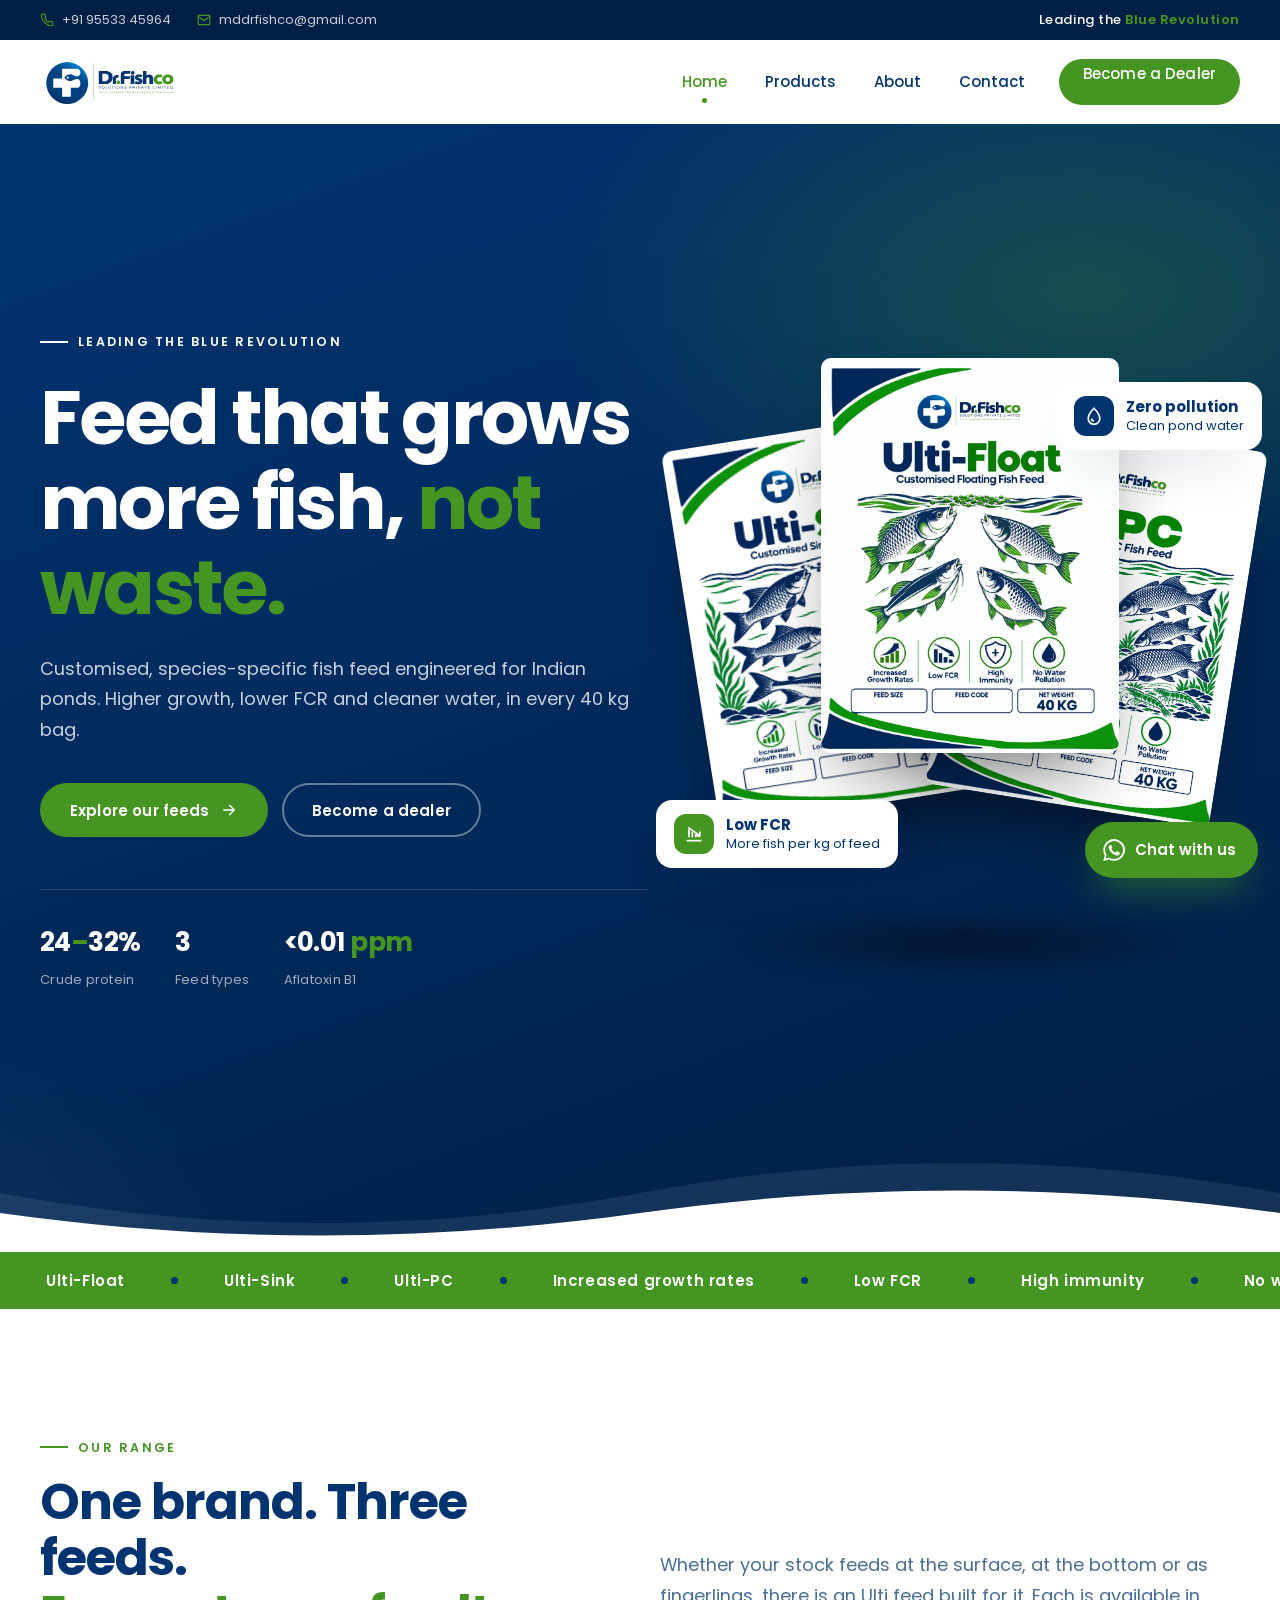
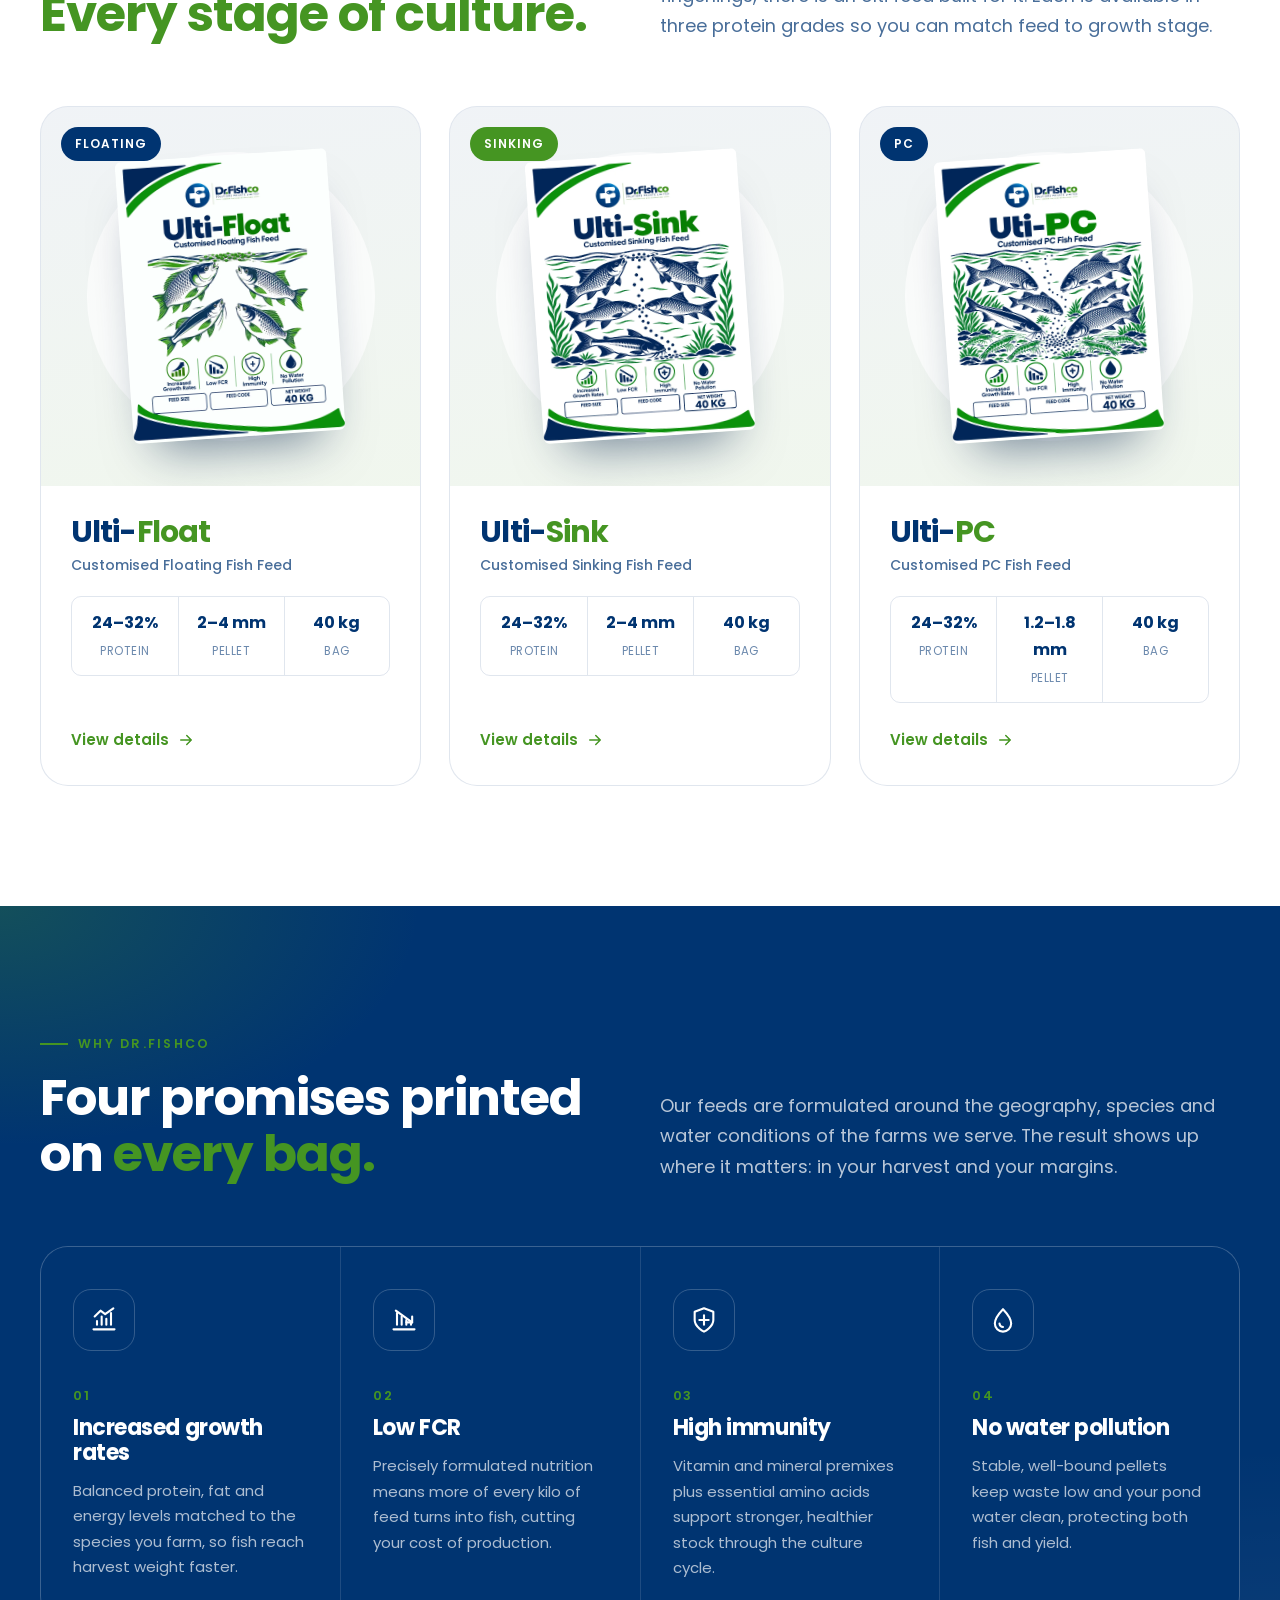
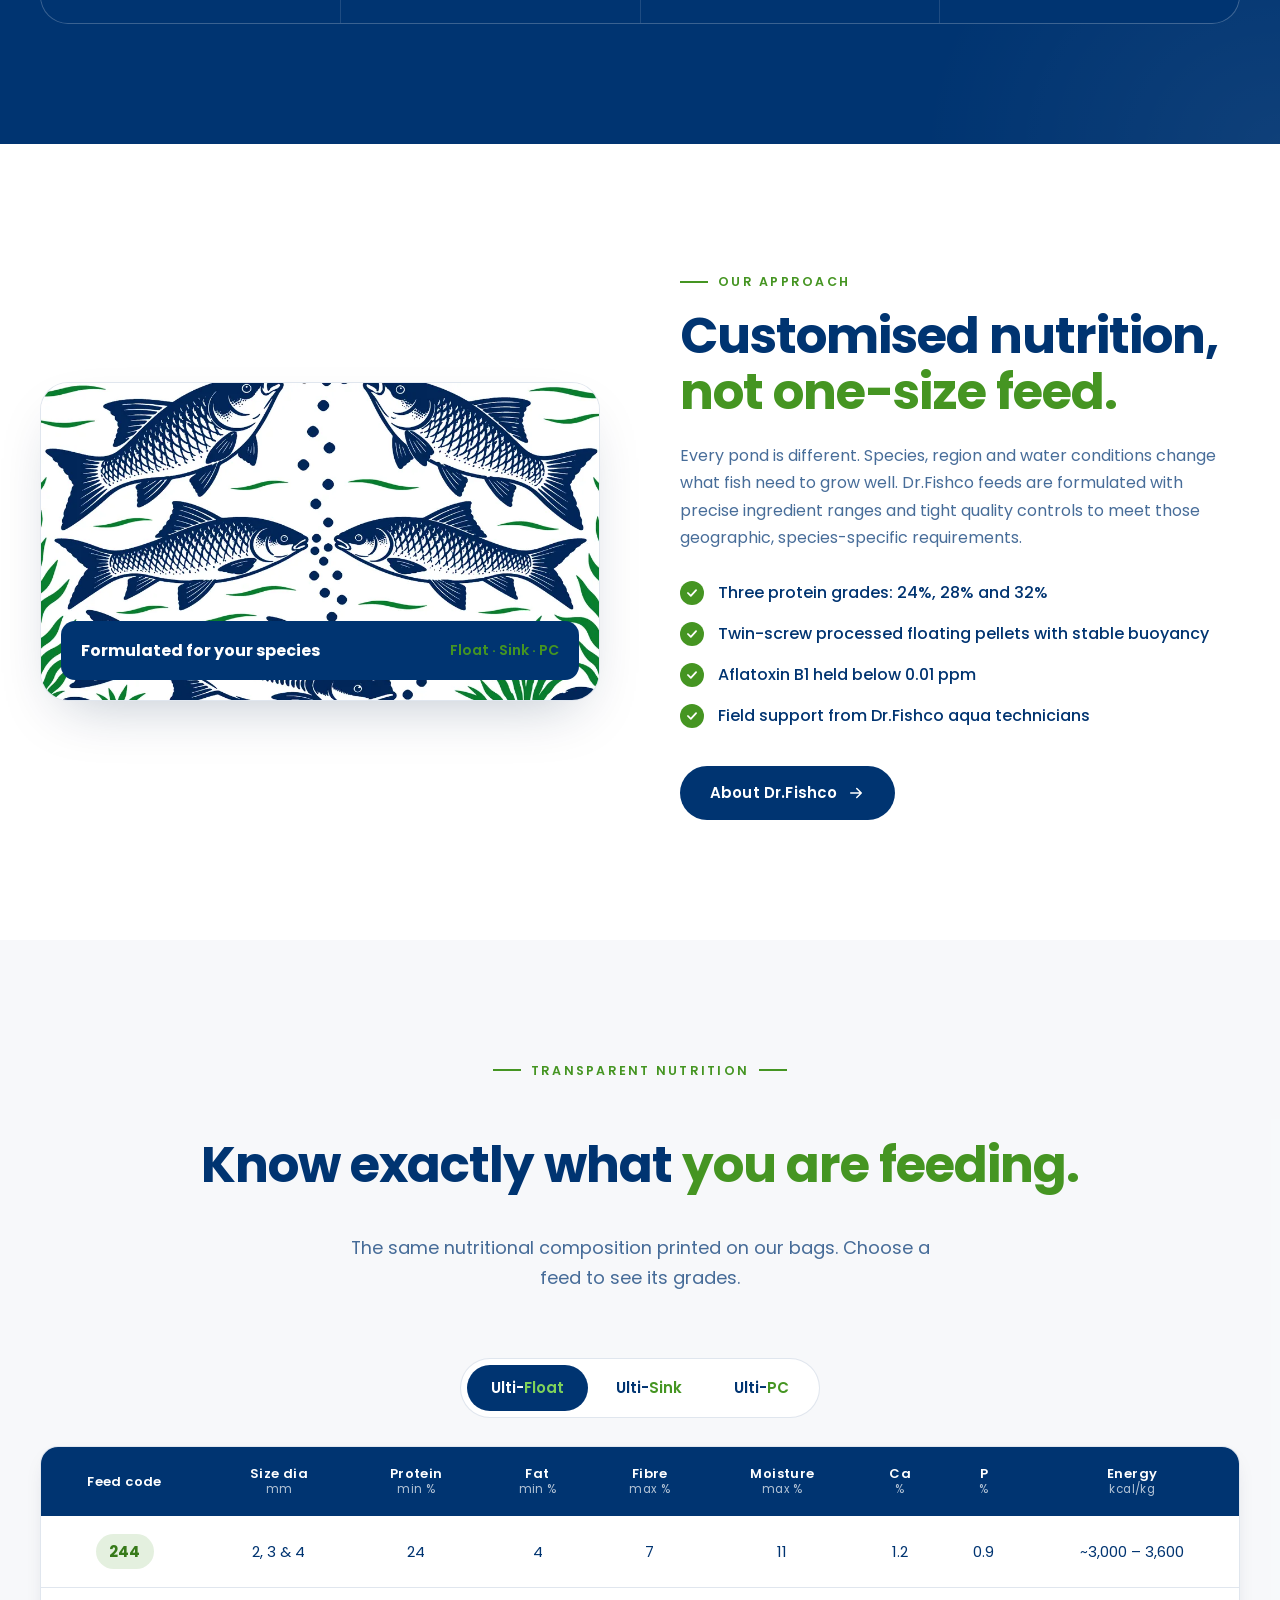
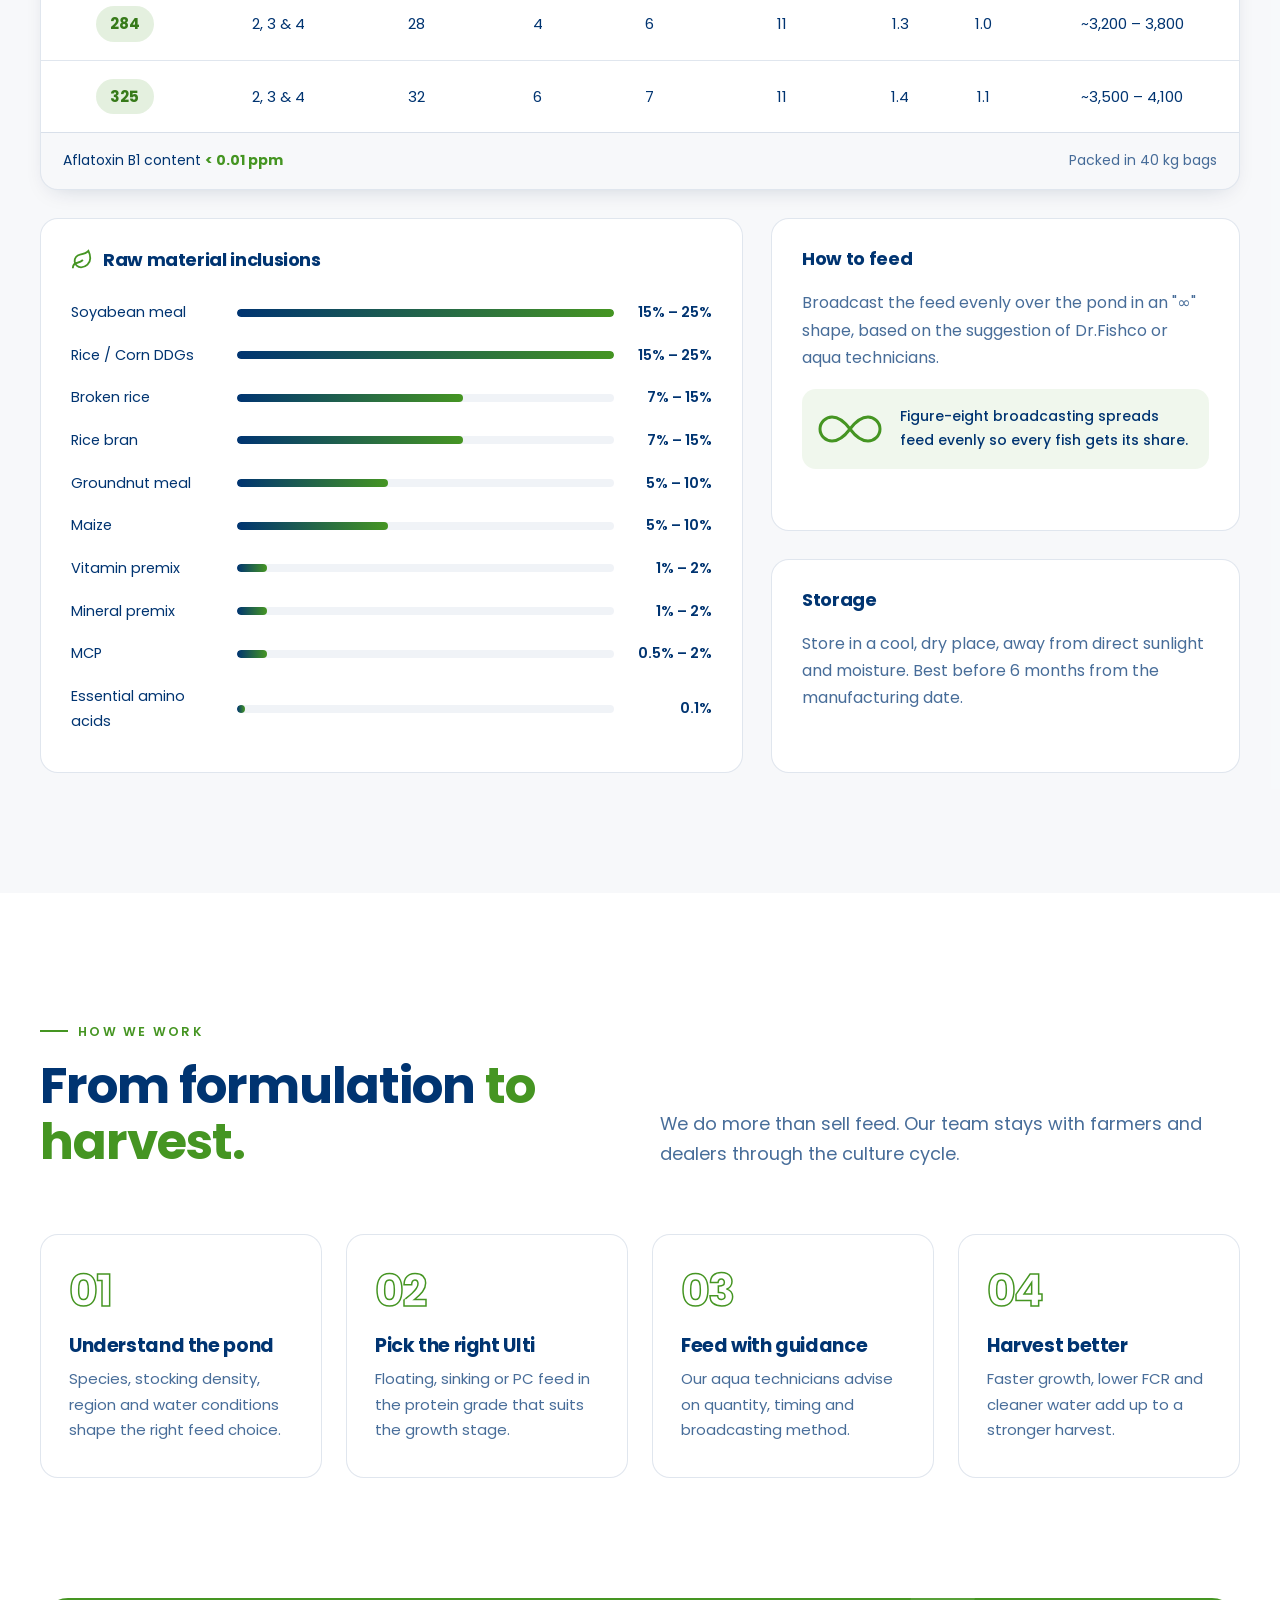
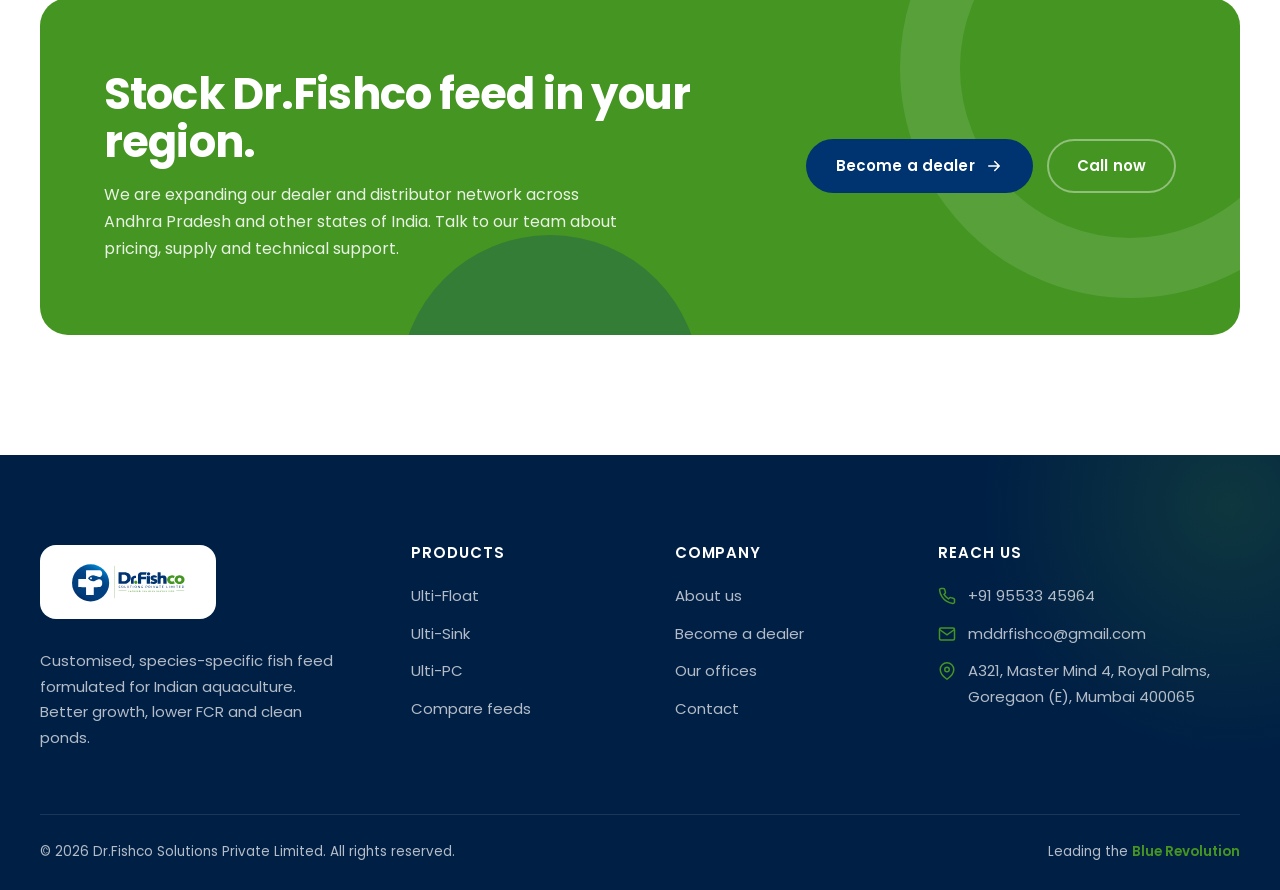
==== index.html @ 8441bc5a "Launch Dr.Fishco Solutions website Co-Authored-By: Claude Opus 5.5 <noreply@anthropic.com> Claude-Se" ====
<!DOCTYPE html>
<html lang="en">
<head>
<meta charset="utf-8">
<meta name="viewport" content="width=device-width, initial-scale=1">
<title>Dr.Fishco Solutions | Customised Fish Feed for Indian Aquaculture</title>
<meta name="description" content="Dr.Fishco Ulti-Float, Ulti-Sink and Ulti-PC customised fish feeds. 24–32% protein, low FCR, zero water pollution. Leading the Blue Revolution.">
<meta name="theme-color" content="#003471">
<link rel="canonical" href="https://drfishcosolutions.com/">
<meta property="og:type" content="website">
<meta property="og:title" content="Dr.Fishco Solutions | Customised Fish Feed for Indian Aquaculture">
<meta property="og:description" content="Dr.Fishco Ulti-Float, Ulti-Sink and Ulti-PC customised fish feeds. 24–32% protein, low FCR, zero water pollution. Leading the Blue Revolution.">
<meta property="og:url" content="https://drfishcosolutions.com/">
<meta property="og:image" content="https://drfishcosolutions.com/assets/img/og-image.jpg">
<link rel="icon" type="image/svg+xml" href="assets/logo/logo-icon.svg">
<link rel="apple-touch-icon" href="assets/img/apple-touch-icon.png">
<link rel="preload" href="assets/fonts/poppins-700.woff2" as="font" type="font/woff2" crossorigin>
<link rel="preload" href="assets/fonts/poppins-400.woff2" as="font" type="font/woff2" crossorigin>
<link rel="stylesheet" href="assets/css/style.css">
</head>
<body>
<a class="sr-only" href="#main">Skip to content</a>
<div class="topbar">
  <div class="container">
    <div class="tb-left">
      <span><svg viewBox="0 0 24 24"><path d="M22 16.9v3a2 2 0 0 1-2.2 2 19.8 19.8 0 0 1-8.6-3.1 19.5 19.5 0 0 1-6-6A19.8 19.8 0 0 1 2.1 4.2 2 2 0 0 1 4.1 2h3a2 2 0 0 1 2 1.7c.1 1 .4 1.9.7 2.8a2 2 0 0 1-.5 2.1L8 9.9a16 16 0 0 0 6 6l1.3-1.3a2 2 0 0 1 2.1-.4c.9.3 1.8.6 2.8.7a2 2 0 0 1 1.7 2z"/></svg><a href="tel:+919553345964">+91 95533 45964</a></span>
      <span><svg viewBox="0 0 24 24"><rect x="2" y="4" width="20" height="16" rx="2"/><path d="m22 6-10 7L2 6"/></svg><a href="mailto:mddrfishco@gmail.com">mddrfishco@gmail.com</a></span>
    </div>
    <div class="tb-right">Leading the <b>Blue Revolution</b></div>
  </div>
</div>
<header class="site-header" id="top">
  <div class="container nav">
    <a class="brand" href="index.html" aria-label="Dr.Fishco Solutions home"><img src="assets/logo/logo-horizontal-line.svg" alt="Dr.Fishco Solutions Private Limited" width="160" height="60"></a>
    <ul class="nav-links" id="menu">
      <li><a href="index.html" class="active" aria-current="page">Home</a></li>
      <li><a href="products.html">Products</a></li>
      <li><a href="about.html">About</a></li>
      <li><a href="contact.html">Contact</a></li>
      <li><a class="btn btn-green" href="contact.html#enquiry">Become a Dealer</a></li>
    </ul>
    <button class="menu-toggle" aria-label="Open menu" aria-expanded="false" aria-controls="menu"><span class="bars"><span></span><span></span><span></span></span></button>
  </div>
</header>
<main id="main">

<section class="hero">
  <div class="container hero-grid">
    <div>
      <span class="kicker light reveal">Leading the Blue Revolution</span>
      <h1 class="h-xl reveal d1"><span class="line">Feed that grows</span><span class="line">more fish, <span class="g">not waste.</span></span></h1>
      <p class="lead reveal d2">Customised, species-specific fish feed engineered for Indian ponds. Higher growth, lower FCR and cleaner water, in every 40 kg bag.</p>
      <div class="hero-actions reveal d3">
        <a class="btn btn-green" href="products.html">Explore our feeds <svg viewBox="0 0 24 24" fill="none" stroke="currentColor" stroke-width="2" stroke-linecap="round" stroke-linejoin="round"><path d="M5 12h14M13 6l6 6-6 6"/></svg></a>
        <a class="btn btn-ghost" href="contact.html#enquiry">Become a dealer</a>
      </div>
      <div class="hero-meta reveal d4">
        <div><b>24<em>–</em>32%</b><span>Crude protein</span></div>
        <div><b>3</b><span>Feed types</span></div>
        <div><b>&lt;0.01<em> ppm</em></b><span>Aflatoxin B1</span></div>
      </div>
    </div>
    <div class="bag-stage reveal d2" aria-hidden="true">
      <div class="bag b1"><img src="assets/img/bag-sink-front.webp" alt="" width="900" height="1200"></div>
      <div class="bag b3"><img src="assets/img/bag-pc-front.webp" alt="" width="900" height="1200"></div>
      <div class="bag b2"><img src="assets/img/bag-float-front.webp" alt="" width="900" height="1200" fetchpriority="high"></div>
      <div class="halo"></div>
      <div class="float-badge fb1"><span class="ic"><svg viewBox="0 0 24 24"><path d="M3 20h18"/><path d="M6 16V6M10 16V9M14 16v-4M18 16v-2"/><path d="M5 4l14 10"/><path d="M19 9v5h-5"/></svg></span><span><b>Low FCR</b>More fish per kg of feed</span></div>
      <div class="float-badge fb2"><span class="ic"><svg viewBox="0 0 24 24"><path d="M12 2.7s7 7.3 7 12.3a7 7 0 0 1-14 0c0-5 7-12.3 7-12.3z"/><path d="M9 15a3 3 0 0 0 3 3"/></svg></span><span><b>Zero pollution</b>Clean pond water</span></div>
    </div>
  </div>
  <div class="hero-wave" aria-hidden="true"><svg viewBox="0 0 2880 110" preserveAspectRatio="none"><path fill="rgba(255,255,255,.08)" d="M0 50c240 40 480 40 720 0s480-40 720 0 480 40 720 0 480-40 720 0v60H0z"/><path fill="#fff" d="M0 70c240 30 480 30 720 0s480-30 720 0 480 30 720 0 480-30 720 0v40H0z"/></svg></div>
</section>

<div class="ticker" aria-hidden="true"><div class="ticker-track">
  <span>Ulti-Float</span><span>Ulti-Sink</span><span>Ulti-PC</span><span>Increased growth rates</span><span>Low FCR</span><span>High immunity</span><span>No water pollution</span><span>Species-specific nutrition</span><span>Ulti-Float</span><span>Ulti-Sink</span><span>Ulti-PC</span><span>Increased growth rates</span><span>Low FCR</span><span>High immunity</span><span>No water pollution</span><span>Species-specific nutrition</span>
</div></div>

<section id="products">
  <div class="container">
    <div class="sec-head">
      <div><span class="kicker reveal">Our range</span><h2 class="h-lg reveal d1">One brand. Three feeds.<br><span class="g">Every stage of culture.</span></h2></div>
      <p class="lead reveal d2">Whether your stock feeds at the surface, at the bottom or as fingerlings, there is an Ulti feed built for it. Each is available in three protein grades so you can match feed to growth stage.</p>
    </div>
    <div class="prod-grid"><article class="prod reveal ">
  <span class="prod-tag">Floating</span>
  <div class="prod-media"><img src="assets/img/bag-float-front.webp" alt="Ulti-Float 40 kg feed bag" width="900" height="1200" loading="lazy"></div>
  <div class="prod-body">
    <h3>Ulti-<span class="g">Float</span></h3>
    <p class="sub">Customised Floating Fish Feed</p>
    <div class="prod-specs"><div><b>24–32%</b><span>Protein</span></div><div><b>2–4 mm</b><span>Pellet</span></div><div><b>40 kg</b><span>Bag</span></div></div>
    <span class="more">View details <svg viewBox="0 0 24 24" fill="none" stroke="currentColor" stroke-width="2" stroke-linecap="round" stroke-linejoin="round"><path d="M5 12h14M13 6l6 6-6 6"/></svg></span>
  </div>
  <a class="cover" href="products.html#ulti-float" aria-label="View Ulti-Float details"></a>
</article><article class="prod reveal d1">
  <span class="prod-tag g">Sinking</span>
  <div class="prod-media"><img src="assets/img/bag-sink-front.webp" alt="Ulti-Sink 40 kg feed bag" width="900" height="1200" loading="lazy"></div>
  <div class="prod-body">
    <h3>Ulti-<span class="g">Sink</span></h3>
    <p class="sub">Customised Sinking Fish Feed</p>
    <div class="prod-specs"><div><b>24–32%</b><span>Protein</span></div><div><b>2–4 mm</b><span>Pellet</span></div><div><b>40 kg</b><span>Bag</span></div></div>
    <span class="more">View details <svg viewBox="0 0 24 24" fill="none" stroke="currentColor" stroke-width="2" stroke-linecap="round" stroke-linejoin="round"><path d="M5 12h14M13 6l6 6-6 6"/></svg></span>
  </div>
  <a class="cover" href="products.html#ulti-sink" aria-label="View Ulti-Sink details"></a>
</article><article class="prod reveal d2">
  <span class="prod-tag">PC</span>
  <div class="prod-media"><img src="assets/img/bag-pc-front.webp" alt="Ulti-PC 40 kg feed bag" width="900" height="1200" loading="lazy"></div>
  <div class="prod-body">
    <h3>Ulti-<span class="g">PC</span></h3>
    <p class="sub">Customised PC Fish Feed</p>
    <div class="prod-specs"><div><b>24–32%</b><span>Protein</span></div><div><b>1.2–1.8 mm</b><span>Pellet</span></div><div><b>40 kg</b><span>Bag</span></div></div>
    <span class="more">View details <svg viewBox="0 0 24 24" fill="none" stroke="currentColor" stroke-width="2" stroke-linecap="round" stroke-linejoin="round"><path d="M5 12h14M13 6l6 6-6 6"/></svg></span>
  </div>
  <a class="cover" href="products.html#ulti-pc" aria-label="View Ulti-PC details"></a>
</article></div>
  </div>
</section>

<section class="benefits">
  <div class="container">
    <div class="sec-head">
      <div><span class="kicker reveal">Why Dr.Fishco</span><h2 class="h-lg reveal d1">Four promises printed<br>on <span class="g">every bag.</span></h2></div>
      <p class="lead reveal d2">Our feeds are formulated around the geography, species and water conditions of the farms we serve. The result shows up where it matters: in your harvest and your margins.</p>
    </div>
    <div class="ben-grid reveal">
      <div class="ben"><div class="ic"><svg viewBox="0 0 24 24"><path d="M3 20h18"/><path d="M6 16v-3M10 16V9M14 16v-5M18 16V6"/><path d="M4 9l5-5 4 3 7-5"/></svg></div><span class="n">01</span><h3>Increased growth rates</h3><p>Balanced protein, fat and energy levels matched to the species you farm, so fish reach harvest weight faster.</p></div><div class="ben"><div class="ic"><svg viewBox="0 0 24 24"><path d="M3 20h18"/><path d="M6 16V6M10 16V9M14 16v-4M18 16v-2"/><path d="M5 4l14 10"/><path d="M19 9v5h-5"/></svg></div><span class="n">02</span><h3>Low FCR</h3><p>Precisely formulated nutrition means more of every kilo of feed turns into fish, cutting your cost of production.</p></div><div class="ben"><div class="ic"><svg viewBox="0 0 24 24"><path d="M12 22s8-4 8-10V5l-8-3-8 3v7c0 6 8 10 8 10z"/><path d="M12 8v8M8 12h8"/></svg></div><span class="n">03</span><h3>High immunity</h3><p>Vitamin and mineral premixes plus essential amino acids support stronger, healthier stock through the culture cycle.</p></div><div class="ben"><div class="ic"><svg viewBox="0 0 24 24"><path d="M12 2.7s7 7.3 7 12.3a7 7 0 0 1-14 0c0-5 7-12.3 7-12.3z"/><path d="M9 15a3 3 0 0 0 3 3"/></svg></div><span class="n">04</span><h3>No water pollution</h3><p>Stable, well-bound pellets keep waste low and your pond water clean, protecting both fish and yield.</p></div>
    </div>
  </div>
</section>

<section>
  <div class="container split">
    <div class="art-frame reveal"><img src="assets/img/art-sink.webp" alt="Illustration of fish feeding on sinking pellets" width="1000" height="568" loading="lazy">
      <div class="cap"><b>Formulated for your species</b><span>Float · Sink · PC</span></div></div>
    <div>
      <span class="kicker reveal">Our approach</span>
      <h2 class="h-lg reveal d1">Customised nutrition, <span class="g">not one-size feed.</span></h2>
      <p class="muted reveal d2">Every pond is different. Species, region and water conditions change what fish need to grow well. Dr.Fishco feeds are formulated with precise ingredient ranges and tight quality controls to meet those geographic, species-specific requirements.</p>
      <ul class="check-list reveal d3">
        <li>Three protein grades: 24%, 28% and 32%</li>
        <li>Twin-screw processed floating pellets with stable buoyancy</li>
        <li>Aflatoxin B1 held below 0.01 ppm</li>
        <li>Field support from Dr.Fishco aqua technicians</li>
      </ul>
      <div class="hero-actions reveal d4" style="margin-top:36px"><a class="btn btn-navy" href="about.html">About Dr.Fishco <svg viewBox="0 0 24 24" fill="none" stroke="currentColor" stroke-width="2" stroke-linecap="round" stroke-linejoin="round"><path d="M5 12h14M13 6l6 6-6 6"/></svg></a></div>
    </div>
  </div>
</section>

<section class="tint" id="nutrition">
  <div class="container">
    <div class="sec-head center">
      <span class="kicker center reveal">Transparent nutrition</span>
      <h2 class="h-lg reveal d1">Know exactly what <span class="g">you are feeding.</span></h2>
      <p class="lead reveal d2">The same nutritional composition printed on our bags. Choose a feed to see its grades.</p>
    </div>
    <div class="reveal" data-tabs>
      <div style="text-align:center"><div class="tabs" role="tablist">
        <button class="tab" role="tab" aria-selected="true" aria-controls="t-float" id="tb-float">Ulti-<span class="g">Float</span></button>
        <button class="tab" role="tab" aria-selected="false" aria-controls="t-sink" id="tb-sink" tabindex="-1">Ulti-<span class="g">Sink</span></button>
        <button class="tab" role="tab" aria-selected="false" aria-controls="t-pc" id="tb-pc" tabindex="-1">Ulti-<span class="g">PC</span></button>
      </div></div>
      <div class="panel" role="tabpanel" id="t-float" aria-labelledby="tb-float"><div class="table-card"><div class="table-scroll"><table class="nutri">
<thead><tr><th>Feed code</th><th>Size dia<small>mm</small></th><th>Protein<small>min %</small></th><th>Fat<small>min %</small></th><th>Fibre<small>max %</small></th><th>Moisture<small>max %</small></th><th>Ca<small>%</small></th><th>P<small>%</small></th><th>Energy<small>kcal/kg</small></th></tr></thead>
<tbody><tr><td><span class="code-pill">244</span></td><td>2, 3 &amp; 4</td><td>24</td><td>4</td><td>7</td><td>11</td><td>1.2</td><td>0.9</td><td>~3,000 – 3,600</td></tr><tr><td><span class="code-pill">284</span></td><td>2, 3 &amp; 4</td><td>28</td><td>4</td><td>6</td><td>11</td><td>1.3</td><td>1.0</td><td>~3,200 – 3,800</td></tr><tr><td><span class="code-pill">325</span></td><td>2, 3 &amp; 4</td><td>32</td><td>6</td><td>7</td><td>11</td><td>1.4</td><td>1.1</td><td>~3,500 – 4,100</td></tr></tbody></table></div>
<div class="table-foot"><span>Aflatoxin B1 content <b>&lt; 0.01 ppm</b></span><span class="muted">Packed in 40 kg bags</span></div></div></div>
      <div class="panel" role="tabpanel" id="t-sink" aria-labelledby="tb-sink" hidden><div class="table-card"><div class="table-scroll"><table class="nutri">
<thead><tr><th>Feed code</th><th>Size dia<small>mm</small></th><th>Protein<small>min %</small></th><th>Fat<small>min %</small></th><th>Fibre<small>max %</small></th><th>Moisture<small>max %</small></th><th>Ca<small>%</small></th><th>P<small>%</small></th><th>Energy<small>kcal/kg</small></th></tr></thead>
<tbody><tr><td><span class="code-pill">244</span></td><td>2, 3 &amp; 4</td><td>24</td><td>4</td><td>7</td><td>11</td><td>1.2</td><td>0.9</td><td>~3,000 – 3,600</td></tr><tr><td><span class="code-pill">284</span></td><td>2, 3 &amp; 4</td><td>28</td><td>4</td><td>6</td><td>11</td><td>1.3</td><td>1.0</td><td>~3,200 – 3,800</td></tr><tr><td><span class="code-pill">325</span></td><td>2, 3 &amp; 4</td><td>32</td><td>6</td><td>7</td><td>11</td><td>1.4</td><td>1.1</td><td>~3,500 – 4,100</td></tr></tbody></table></div>
<div class="table-foot"><span>Aflatoxin B1 content <b>&lt; 0.01 ppm</b></span><span class="muted">Packed in 40 kg bags</span></div></div></div>
      <div class="panel" role="tabpanel" id="t-pc" aria-labelledby="tb-pc" hidden><div class="table-card"><div class="table-scroll"><table class="nutri">
<thead><tr><th>Feed code</th><th>Size dia<small>mm</small></th><th>Protein<small>min %</small></th><th>Fat<small>min %</small></th><th>Fibre<small>max %</small></th><th>Moisture<small>max %</small></th><th>Ca<small>%</small></th><th>P<small>%</small></th><th>Energy<small>kcal/kg</small></th></tr></thead>
<tbody><tr><td><span class="code-pill">244</span></td><td>1.2, 1.6 &amp; 1.8</td><td>24</td><td>4</td><td>7</td><td>11</td><td>1.2</td><td>0.9</td><td>~3,000 – 3,600</td></tr><tr><td><span class="code-pill">284</span></td><td>1.2, 1.6 &amp; 1.8</td><td>28</td><td>4</td><td>6</td><td>11</td><td>1.3</td><td>1.0</td><td>~3,200 – 3,800</td></tr><tr><td><span class="code-pill">325</span></td><td>1.2, 1.6 &amp; 1.8</td><td>32</td><td>6</td><td>7</td><td>11</td><td>1.5</td><td>1.1</td><td>~3,500 – 4,100</td></tr></tbody></table></div>
<div class="table-foot"><span>Aflatoxin B1 content <b>&lt; 0.01 ppm</b></span><span class="muted">Packed in 40 kg bags</span></div></div></div>
    </div>
    <div class="ing-grid">
      <div class="ing-card reveal" data-bars><h3><svg width="22" height="22" stroke="#459522" fill="none" stroke-width="2" viewBox="0 0 24 24"><path d="M11 20A7 7 0 0 1 9.8 6.1C15.5 5 17 4.5 19 2c1 2 2 4.2 2 8 0 5.5-4.8 10-10 10z"/><path d="M2 21c0-3 1.9-5.4 5.1-6C9.5 14.5 12 13 13 12"/></svg> Raw material inclusions</h3><div class="ing-row"><span>Soyabean meal</span><span class="bar"><i style="--w:100%"></i></span><em>15% – 25%</em></div><div class="ing-row"><span>Rice / Corn DDGs</span><span class="bar"><i style="--w:100%"></i></span><em>15% – 25%</em></div><div class="ing-row"><span>Broken rice</span><span class="bar"><i style="--w:60%"></i></span><em>7% – 15%</em></div><div class="ing-row"><span>Rice bran</span><span class="bar"><i style="--w:60%"></i></span><em>7% – 15%</em></div><div class="ing-row"><span>Groundnut meal</span><span class="bar"><i style="--w:40%"></i></span><em>5% – 10%</em></div><div class="ing-row"><span>Maize</span><span class="bar"><i style="--w:40%"></i></span><em>5% – 10%</em></div><div class="ing-row"><span>Vitamin premix</span><span class="bar"><i style="--w:8%"></i></span><em>1% – 2%</em></div><div class="ing-row"><span>Mineral premix</span><span class="bar"><i style="--w:8%"></i></span><em>1% – 2%</em></div><div class="ing-row"><span>MCP</span><span class="bar"><i style="--w:8%"></i></span><em>0.5% – 2%</em></div><div class="ing-row"><span>Essential amino acids</span><span class="bar"><i style="--w:2%"></i></span><em>0.1%</em></div></div>
      <div class="info-stack">
        <div class="info-tile reveal d1"><h3>How to feed</h3><p>Broadcast the feed evenly over the pond in an "&infin;" shape, based on the suggestion of Dr.Fishco or aqua technicians.</p><div class="inf"><svg viewBox="0 0 64 32" fill="none" stroke="#459522" stroke-width="3" stroke-linecap="round"><path d="M32 16c-6-8-12-12-18-12S2 9 2 16s6 12 12 12 12-4 18-12 12-12 18-12 12 5 12 12-6 12-12 12-12-4-18-12z"/></svg><span>Figure-eight broadcasting spreads feed evenly so every fish gets its share.</span></div></div>
        <div class="info-tile reveal d2"><h3>Storage</h3><p>Store in a cool, dry place, away from direct sunlight and moisture. Best before 6 months from the manufacturing date.</p></div>
      </div>
    </div>
  </div>
</section>

<section>
  <div class="container">
    <div class="sec-head">
      <div><span class="kicker reveal">How we work</span><h2 class="h-lg reveal d1">From formulation <span class="g">to harvest.</span></h2></div>
      <p class="lead reveal d2">We do more than sell feed. Our team stays with farmers and dealers through the culture cycle.</p>
    </div>
    <div class="steps">
      <div class="step reveal"><h3>Understand the pond</h3><p>Species, stocking density, region and water conditions shape the right feed choice.</p></div>
      <div class="step reveal d1"><h3>Pick the right Ulti</h3><p>Floating, sinking or PC feed in the protein grade that suits the growth stage.</p></div>
      <div class="step reveal d2"><h3>Feed with guidance</h3><p>Our aqua technicians advise on quantity, timing and broadcasting method.</p></div>
      <div class="step reveal d3"><h3>Harvest better</h3><p>Faster growth, lower FCR and cleaner water add up to a stronger harvest.</p></div>
    </div>
  </div>
</section>
<section class="cta"><div class="container"><div class="cta-box reveal">
  <div><h2>Stock Dr.Fishco feed in your region.</h2><p>We are expanding our dealer and distributor network across Andhra Pradesh and other states of India. Talk to our team about pricing, supply and technical support.</p></div>
  <div class="cta-actions"><a class="btn btn-navy" href="contact.html#enquiry">Become a dealer <svg viewBox="0 0 24 24" fill="none" stroke="currentColor" stroke-width="2" stroke-linecap="round" stroke-linejoin="round"><path d="M5 12h14M13 6l6 6-6 6"/></svg></a><a class="btn btn-ghost" href="tel:+919553345964">Call now</a></div>
</div></div></section>
</main>
<footer class="site-footer">
  <div class="container">
    <div class="foot-grid">
      <div class="foot-brand">
        <a class="logo-chip" href="index.html"><img src="assets/logo/logo-horizontal-line.svg" alt="Dr.Fishco Solutions" width="140" height="52" loading="lazy"></a>
        <p>Customised, species-specific fish feed formulated for Indian aquaculture. Better growth, lower FCR and clean ponds.</p>
      </div>
      <div>
        <h4>Products</h4>
        <ul>
          <li><a href="products.html#ulti-float">Ulti-Float</a></li>
          <li><a href="products.html#ulti-sink">Ulti-Sink</a></li>
          <li><a href="products.html#ulti-pc">Ulti-PC</a></li>
          <li><a href="products.html#compare">Compare feeds</a></li>
        </ul>
      </div>
      <div>
        <h4>Company</h4>
        <ul>
          <li><a href="about.html">About us</a></li>
          <li><a href="contact.html#enquiry">Become a dealer</a></li>
          <li><a href="contact.html#offices">Our offices</a></li>
          <li><a href="contact.html">Contact</a></li>
        </ul>
      </div>
      <div>
        <h4>Reach us</h4>
        <ul class="foot-contact">
          <li><svg viewBox="0 0 24 24"><path d="M22 16.9v3a2 2 0 0 1-2.2 2 19.8 19.8 0 0 1-8.6-3.1 19.5 19.5 0 0 1-6-6A19.8 19.8 0 0 1 2.1 4.2 2 2 0 0 1 4.1 2h3a2 2 0 0 1 2 1.7c.1 1 .4 1.9.7 2.8a2 2 0 0 1-.5 2.1L8 9.9a16 16 0 0 0 6 6l1.3-1.3a2 2 0 0 1 2.1-.4c.9.3 1.8.6 2.8.7a2 2 0 0 1 1.7 2z"/></svg><a href="tel:+919553345964">+91 95533 45964</a></li>
          <li><svg viewBox="0 0 24 24"><rect x="2" y="4" width="20" height="16" rx="2"/><path d="m22 6-10 7L2 6"/></svg><a href="mailto:mddrfishco@gmail.com">mddrfishco@gmail.com</a></li>
          <li><svg viewBox="0 0 24 24"><path d="M21 10c0 7-9 13-9 13S3 17 3 10a9 9 0 0 1 18 0z"/><circle cx="12" cy="10" r="3"/></svg><span>A321, Master Mind 4, Royal Palms, Goregaon (E), Mumbai 400065</span></li>
        </ul>
      </div>
    </div>
    <div class="foot-bottom">
      <span>&copy; <span id="yr">2026</span> Dr.Fishco Solutions Private Limited. All rights reserved.</span>
      <span>Leading the <b>Blue Revolution</b></span>
    </div>
  </div>
</footer>
<a class="fab" href="https://wa.me/919553345964?text=Hello%20Dr.Fishco%2C%20I%20would%20like%20to%20know%20more%20about%20your%20fish%20feed." target="_blank" rel="noopener" aria-label="Chat on WhatsApp"><svg viewBox="0 0 24 24"><path d="M17.5 14.4c-.3-.1-1.8-.9-2-1s-.5-.1-.7.1-.8 1-1 1.2-.4.2-.6.1a8 8 0 0 1-4-3.5c-.3-.5.3-.5.9-1.6.1-.2 0-.4 0-.5l-.9-2.2c-.2-.6-.5-.5-.7-.5h-.6a1.1 1.1 0 0 0-.8.4 3.4 3.4 0 0 0-1 2.5 5.9 5.9 0 0 0 1.2 3.1 13.4 13.4 0 0 0 5.2 4.6c1.9.8 2.7.9 3.6.8a3.1 3.1 0 0 0 2-1.4 2.5 2.5 0 0 0 .2-1.4c-.1-.1-.3-.2-.6-.3zM12 21.8a9.8 9.8 0 0 1-5-1.4l-.4-.2-3.7 1 1-3.6-.2-.4A9.8 9.8 0 1 1 12 21.8zM20.5 3.5A11.8 11.8 0 0 0 1.9 17.7L.2 24l6.4-1.7A11.8 11.8 0 0 0 12 23.7 11.8 11.8 0 0 0 20.5 3.5z"/></svg><span>Chat with us</span></a>
<script src="assets/js/main.js" defer></script>
</body>
</html>
---- assets/css/style.css ----
/* Dr.Fishco Solutions — two-colour system: Navy #003471 + Green #459522 */
@font-face{font-family:'Poppins';font-style:normal;font-weight:400;font-display:swap;src:url(../fonts/poppins-400.woff2) format('woff2')}
@font-face{font-family:'Poppins';font-style:normal;font-weight:500;font-display:swap;src:url(../fonts/poppins-500.woff2) format('woff2')}
@font-face{font-family:'Poppins';font-style:normal;font-weight:600;font-display:swap;src:url(../fonts/poppins-600.woff2) format('woff2')}
@font-face{font-family:'Poppins';font-style:normal;font-weight:700;font-display:swap;src:url(../fonts/poppins-700.woff2) format('woff2')}
:root{
  --navy:#003471;
  --navy-900:#001f45;
  --navy-800:#00285a;
  --navy-70:rgba(0,52,113,.72);
  --navy-55:rgba(0,52,113,.58);
  --navy-12:rgba(0,52,113,.12);
  --navy-06:rgba(0,52,113,.06);
  --navy-03:rgba(0,52,113,.03);
  --green:#459522;
  --green-700:#377a1a;
  --green-14:rgba(69,149,34,.14);
  --green-08:rgba(69,149,34,.08);
  --white:#ffffff;
  --r-sm:10px;
  --r:18px;
  --r-lg:28px;
  --ease:cubic-bezier(.2,.7,.2,1);
  --shadow:0 24px 60px -24px rgba(0,31,69,.28);
  --shadow-sm:0 8px 24px -12px rgba(0,31,69,.22);
}
*,*::before,*::after{box-sizing:border-box;margin:0;padding:0}
html{scroll-behavior:smooth;-webkit-text-size-adjust:100%}
body{font-family:'Poppins',system-ui,-apple-system,'Segoe UI',sans-serif;color:var(--navy);background:var(--white);line-height:1.7;font-size:16px;overflow-x:hidden;-webkit-font-smoothing:antialiased}
img{max-width:100%;display:block;height:auto}
a{color:inherit;text-decoration:none}
button{font-family:inherit}
.container{width:min(1200px,100% - 40px);margin-inline:auto}
.sr-only{position:absolute;width:1px;height:1px;overflow:hidden;clip:rect(0 0 0 0)}
:focus-visible{outline:3px solid var(--green);outline-offset:3px;border-radius:4px}

/* ---------- Type ---------- */
.kicker{display:inline-flex;align-items:center;gap:10px;font-size:12.5px;font-weight:600;letter-spacing:.18em;text-transform:uppercase;color:var(--green)}
.kicker::before{content:"";width:28px;height:2px;background:currentColor}
.kicker.light{color:#fff}
.kicker.center::after{content:"";width:28px;height:2px;background:currentColor}
h1,h2,h3,h4{font-weight:700;line-height:1.12;letter-spacing:-.02em}
.h-xl{font-size:clamp(38px,6vw,76px);letter-spacing:-.035em}
.h-lg{font-size:clamp(30px,4vw,50px)}
.h-md{font-size:clamp(22px,2.4vw,30px)}
.g{color:var(--green)}
.lead{font-size:clamp(16px,1.4vw,18.5px);color:var(--navy-70);max-width:56ch}
.muted{color:var(--navy-70)}

/* ---------- Buttons ---------- */
.btn{display:inline-flex;align-items:center;justify-content:center;gap:10px;height:54px;padding:0 28px;border-radius:999px;font-weight:600;font-size:15px;letter-spacing:.01em;border:2px solid transparent;cursor:pointer;transition:background .25s,color .25s,border-color .25s,transform .25s var(--ease),box-shadow .25s}
.btn svg{width:18px;height:18px;transition:transform .25s var(--ease)}
.btn:hover svg{transform:translateX(4px)}
.btn-green{background:var(--green);color:#fff}
.btn-green:hover{background:var(--green-700);box-shadow:0 14px 30px -12px rgba(69,149,34,.7);transform:translateY(-2px)}
.btn-navy{background:var(--navy);color:#fff}
.btn-navy:hover{background:var(--navy-900);transform:translateY(-2px);box-shadow:var(--shadow-sm)}
.btn-ghost{border-color:rgba(255,255,255,.4);color:#fff}
.btn-ghost:hover{background:#fff;color:var(--navy);border-color:#fff}
.btn-line{border-color:var(--navy-12);color:var(--navy)}
.btn-line:hover{border-color:var(--navy);background:var(--navy);color:#fff}

/* ---------- Header ---------- */
.topbar{background:var(--navy-900);color:rgba(255,255,255,.78);font-size:13px}
.topbar .container{display:flex;justify-content:space-between;align-items:center;height:40px;gap:20px}
.topbar a:hover{color:#fff}
.topbar .tb-left{display:flex;gap:26px}
.topbar .tb-left span{display:inline-flex;align-items:center;gap:8px}
.topbar svg{width:14px;height:14px;stroke:var(--green);fill:none;stroke-width:2}
.topbar .tb-right{color:#fff;font-weight:500;letter-spacing:.04em}
.topbar .tb-right b{color:var(--green);font-weight:600}

.site-header{position:sticky;top:0;z-index:100;background:rgba(255,255,255,.92);backdrop-filter:saturate(1.4) blur(14px);-webkit-backdrop-filter:saturate(1.4) blur(14px);transition:box-shadow .3s,background .3s}
.site-header.scrolled{box-shadow:0 1px 0 var(--navy-12),0 10px 30px -18px rgba(0,31,69,.3)}
.nav{display:flex;align-items:center;justify-content:space-between;height:84px;gap:24px;transition:height .3s}
.scrolled .nav{height:70px}
.brand img{height:52px;width:auto;transition:height .3s}
.scrolled .brand img{height:44px}
.nav-links{display:flex;align-items:center;gap:6px;list-style:none}
.nav-links a{position:relative;display:block;padding:10px 16px;font-size:15px;font-weight:500;border-radius:999px;transition:color .2s,background .2s}
.nav-links a:not(.btn):hover{background:var(--navy-06)}
.nav-links a.active{color:var(--green)}
.nav-links a.active::after{content:"";position:absolute;left:50%;bottom:2px;width:5px;height:5px;margin-left:-2.5px;border-radius:50%;background:var(--green)}
.nav-links .btn{height:46px;padding:0 22px;margin-left:12px}
.menu-toggle{display:none;width:46px;height:46px;border-radius:50%;border:1px solid var(--navy-12);background:#fff;cursor:pointer;place-items:center}
.menu-toggle span{display:block;width:20px;height:2px;background:var(--navy);border-radius:2px;transition:transform .3s var(--ease),opacity .2s}
.menu-toggle span+span{margin-top:5px}
.menu-toggle .bars{display:block}

/* ---------- Hero ---------- */
.hero{position:relative;background:var(--navy);color:#fff;overflow:hidden;isolation:isolate}
.hero::before{content:"";position:absolute;inset:0;z-index:-1;background:
  radial-gradient(900px 500px at 85% 15%,rgba(69,149,34,.32),transparent 60%),
  radial-gradient(700px 600px at -10% 110%,rgba(255,255,255,.08),transparent 60%),
  linear-gradient(160deg,var(--navy) 0%,var(--navy-900) 100%)}
.hero-grid{display:grid;grid-template-columns:1.05fr .95fr;gap:40px;align-items:center;min-height:calc(100vh - 124px);max-height:900px;padding:80px 0 140px}
.hero h1{margin:22px 0 24px}
.hero h1 .line{display:block}
.hero .lead{color:rgba(255,255,255,.78);margin-bottom:38px}
.hero-actions{display:flex;gap:14px;flex-wrap:wrap}
.hero-meta{display:flex;gap:34px;margin-top:52px;padding-top:30px;border-top:1px solid rgba(255,255,255,.14);flex-wrap:wrap}
.hero-meta div b{display:block;font-size:26px;font-weight:700;letter-spacing:-.02em}
.hero-meta div b em{font-style:normal;color:var(--green)}
.hero-meta div span{font-size:13px;color:rgba(255,255,255,.62);letter-spacing:.02em}

.bag-stage{position:relative;height:600px;perspective:1400px}
.bag-stage .bag{position:absolute;width:52%;border-radius:10px;box-shadow:0 40px 80px -30px rgba(0,0,0,.6);transition:transform .8s var(--ease)}
.bag-stage .bag img{border-radius:10px}
.bag-stage .b1{left:0;top:70px;transform:rotate(-9deg) translateZ(0);z-index:1}
.bag-stage .b3{right:0;top:70px;transform:rotate(9deg);z-index:1}
.bag-stage .b2{left:24%;top:0;z-index:2;width:54%}
.bag-stage:hover .b1{transform:rotate(-13deg) translateX(-18px)}
.bag-stage:hover .b3{transform:rotate(13deg) translateX(18px)}
.bag-stage:hover .b2{transform:translateY(-10px)}
.bag-stage .halo{position:absolute;left:50%;bottom:-20px;width:90%;height:70px;transform:translateX(-50%);background:radial-gradient(closest-side,rgba(0,0,0,.45),transparent);filter:blur(8px)}
.float-badge{position:absolute;z-index:3;background:#fff;color:var(--navy);border-radius:16px;padding:14px 18px;box-shadow:var(--shadow);display:flex;align-items:center;gap:12px;font-size:13px;line-height:1.35;animation:bob 5s ease-in-out infinite}
.float-badge b{display:block;font-size:15px}
.float-badge .ic{width:40px;height:40px;border-radius:12px;background:var(--green);display:grid;place-items:center;flex:none}
.float-badge .ic svg{width:20px;height:20px;stroke:#fff;fill:none;stroke-width:2}
.fb1{left:-6%;bottom:90px}
.fb2{right:-4%;top:24px;animation-delay:-2.5s}
.fb2 .ic{background:var(--navy)}
@keyframes bob{0%,100%{transform:translateY(0)}50%{transform:translateY(-10px)}}

.hero-wave{position:absolute;left:0;right:0;bottom:-1px;height:110px;z-index:1;pointer-events:none}
.hero-wave svg{width:200%;height:100%;animation:wave 18s linear infinite}
@keyframes wave{to{transform:translateX(-50%)}}

/* ---------- Marquee ---------- */
.ticker{background:var(--green);color:#fff;overflow:hidden;white-space:nowrap;padding:16px 0;font-weight:600;font-size:15px;letter-spacing:.04em}
.ticker-track{display:inline-flex;gap:46px;animation:tick 40s linear infinite;padding-left:46px}
.ticker-track span{display:inline-flex;align-items:center;gap:46px}
.ticker-track span::after{content:"";width:7px;height:7px;border-radius:50%;background:var(--navy)}
@keyframes tick{to{transform:translateX(-50%)}}

/* ---------- Sections ---------- */
section{padding:120px 0;position:relative}
.tint{background:var(--navy-03)}
.sec-head{display:grid;grid-template-columns:1fr 1fr;gap:40px;align-items:end;margin-bottom:64px}
.sec-head h2{margin-top:16px}
.sec-head.center{grid-template-columns:1fr;text-align:center;justify-items:center}
.sec-head.center .lead{margin-inline:auto}

/* ---------- Product cards ---------- */
.prod-grid{display:grid;grid-template-columns:repeat(3,1fr);gap:28px}
.prod{position:relative;border-radius:var(--r-lg);background:#fff;border:1px solid var(--navy-12);overflow:hidden;display:flex;flex-direction:column;transition:transform .5s var(--ease),box-shadow .5s,border-color .3s}
.prod:hover{transform:translateY(-8px);box-shadow:var(--shadow);border-color:transparent}
.prod-media{position:relative;aspect-ratio:1/1;background:linear-gradient(170deg,var(--navy-06),var(--green-08));display:grid;place-items:center;overflow:hidden}
.prod-media::before{content:"";position:absolute;width:76%;aspect-ratio:1;border-radius:50%;background:#fff;opacity:.7}
.prod-media img{position:relative;width:56%;border-radius:6px;box-shadow:0 30px 50px -24px rgba(0,31,69,.55);transform:rotate(-4deg);transition:transform .7s var(--ease)}
.prod:hover .prod-media img{transform:rotate(0) scale(1.05)}
.prod-tag{position:absolute;top:20px;left:20px;z-index:2;font-size:12px;font-weight:600;letter-spacing:.08em;text-transform:uppercase;padding:7px 14px;border-radius:999px;background:var(--navy);color:#fff}
.prod-tag.g{background:var(--green);color:#fff}
.prod-body{padding:30px 30px 32px;display:flex;flex-direction:column;flex:1}
.prod-body h3{font-size:30px;letter-spacing:-.03em}
.prod-body .sub{font-size:14px;font-weight:500;color:var(--navy-70);margin:4px 0 18px}
.prod-specs{display:grid;grid-template-columns:repeat(3,1fr);border:1px solid var(--navy-12);border-radius:var(--r-sm);margin-bottom:24px}
.prod-specs div{padding:12px 10px;text-align:center}
.prod-specs div+div{border-left:1px solid var(--navy-12)}
.prod-specs b{display:block;font-size:16px}
.prod-specs span{font-size:11.5px;color:var(--navy-55);letter-spacing:.04em;text-transform:uppercase}
.prod-body .more{margin-top:auto;display:inline-flex;align-items:center;gap:8px;font-weight:600;color:var(--green);font-size:15px}
.prod-body .more svg{width:18px;height:18px;transition:transform .25s}
.prod:hover .more svg{transform:translateX(5px)}
.prod a.cover{position:absolute;inset:0;z-index:3}

/* ---------- Benefits ---------- */
.benefits{position:relative;background:var(--navy);color:#fff;overflow:hidden;isolation:isolate}
.benefits::before{content:"";position:absolute;inset:0;z-index:-1;background:radial-gradient(700px 400px at 0% 0%,rgba(69,149,34,.28),transparent 60%),radial-gradient(600px 500px at 100% 100%,rgba(255,255,255,.06),transparent 60%)}
.benefits .lead{color:rgba(255,255,255,.72)}
.ben-grid{display:grid;grid-template-columns:repeat(4,1fr);gap:1px;background:rgba(255,255,255,.12);border-radius:var(--r-lg);overflow:hidden;border:1px solid rgba(255,255,255,.12)}
.ben{background:var(--navy);padding:42px 32px;transition:background .4s}
.ben:hover{background:var(--navy-800)}
.ben .ic{width:62px;height:62px;border-radius:18px;border:1.5px solid rgba(255,255,255,.2);display:grid;place-items:center;margin-bottom:30px;transition:background .4s,border-color .4s}
.ben:hover .ic{background:var(--green);border-color:var(--green)}
.ben .ic svg{width:28px;height:28px;stroke:#fff;fill:none;stroke-width:1.8;stroke-linecap:round;stroke-linejoin:round}
.ben .n{font-size:13px;color:var(--green);font-weight:600;letter-spacing:.14em}
.ben h3{font-size:22px;margin:8px 0 12px}
.ben p{color:rgba(255,255,255,.68);font-size:15px}

/* ---------- Split / story ---------- */
.split{display:grid;grid-template-columns:1fr 1fr;gap:80px;align-items:center}
.split h2{margin:16px 0 22px}
.split p+p{margin-top:16px}
.art-frame{position:relative;border-radius:var(--r-lg);overflow:hidden;background:#fff;border:1px solid var(--navy-12);box-shadow:var(--shadow)}
.art-frame img{width:100%}
.art-frame .cap{position:absolute;left:20px;bottom:20px;right:20px;background:var(--navy);color:#fff;border-radius:14px;padding:16px 20px;display:flex;justify-content:space-between;align-items:center;gap:12px;font-size:14px}
.art-frame .cap b{font-size:16px}
.art-frame .cap span{color:var(--green);font-weight:600;white-space:nowrap}
.check-list{list-style:none;margin-top:28px;display:grid;gap:14px}
.check-list li{display:flex;gap:14px;align-items:flex-start;font-weight:500}
.check-list li::before{content:"";flex:none;width:24px;height:24px;margin-top:2px;border-radius:50%;background:var(--green) url("data:image/svg+xml,%3Csvg xmlns='http://www.w3.org/2000/svg' viewBox='0 0 24 24' fill='none' stroke='white' stroke-width='3' stroke-linecap='round' stroke-linejoin='round'%3E%3Cpath d='M5 12l5 5 9-10'/%3E%3C/svg%3E") center/14px no-repeat}

/* ---------- Nutrition tabs ---------- */
.tabs{display:inline-flex;padding:6px;border-radius:999px;background:#fff;border:1px solid var(--navy-12);margin-bottom:28px;gap:4px;flex-wrap:wrap}
.tab{border:0;background:transparent;height:46px;padding:0 24px;border-radius:999px;font-size:15px;font-weight:600;color:var(--navy);cursor:pointer;transition:background .25s,color .25s}
.tab .g{transition:color .25s}
.tab[aria-selected="true"]{background:var(--navy);color:#fff}
.tab[aria-selected="true"] .g{color:#7fd35a}
.panel[hidden]{display:none}
.panel{animation:fade .5s var(--ease)}
@keyframes fade{from{opacity:0;transform:translateY(10px)}to{opacity:1;transform:none}}
.table-card{background:#fff;border-radius:var(--r);border:1px solid var(--navy-12);overflow:hidden;box-shadow:var(--shadow-sm)}
.table-scroll{overflow-x:auto;-webkit-overflow-scrolling:touch}
table.nutri{width:100%;border-collapse:collapse;min-width:820px;font-size:15px}
.nutri th{background:var(--navy);color:#fff;font-weight:600;font-size:13px;letter-spacing:.03em;padding:18px 16px;text-align:center;line-height:1.35}
.nutri th small{display:block;font-weight:400;opacity:.7;font-size:11.5px}
.nutri td{padding:18px 16px;text-align:center;border-bottom:1px solid var(--navy-12);font-variant-numeric:tabular-nums}
.nutri tr:last-child td{border-bottom:0}
.nutri tbody tr{transition:background .2s}
.nutri tbody tr:hover{background:var(--green-08)}
.nutri td:first-child{font-weight:700}
.code-pill{display:inline-block;min-width:58px;padding:5px 12px;border-radius:999px;background:var(--green-14);color:var(--green-700);font-weight:700}
.table-foot{display:flex;justify-content:space-between;align-items:center;gap:16px;flex-wrap:wrap;padding:16px 22px;border-top:1px solid var(--navy-12);background:var(--navy-03);font-size:14px}
.table-foot b{color:var(--green)}

/* ---------- Ingredients ---------- */
.ing-grid{display:grid;grid-template-columns:1.2fr .8fr;gap:28px;margin-top:28px}
.ing-card,.info-tile{background:#fff;border:1px solid var(--navy-12);border-radius:var(--r);padding:30px}
.ing-card h3,.info-tile h3{font-size:18px;margin-bottom:20px;display:flex;align-items:center;gap:10px}
.ing-row{display:grid;grid-template-columns:150px 1fr 82px;gap:16px;align-items:center;padding:9px 0;font-size:14.5px}
.ing-row .bar{height:8px;border-radius:99px;background:var(--navy-06);overflow:hidden}
.ing-row .bar i{display:block;height:100%;border-radius:99px;background:linear-gradient(90deg,var(--navy),var(--green));width:0;transition:width 1.3s var(--ease)}
.in .ing-row .bar i{width:var(--w)}
.ing-row em{font-style:normal;font-weight:600;text-align:right;font-variant-numeric:tabular-nums}
.info-stack{display:grid;gap:28px}
.info-tile p{color:var(--navy-70)}
.inf{display:flex;align-items:center;gap:18px;margin-top:18px;padding:16px;border-radius:14px;background:var(--green-08)}
.inf svg{width:64px;height:32px;flex:none}
.inf span{font-size:14px;font-weight:500}

/* ---------- Process ---------- */
.steps{display:grid;grid-template-columns:repeat(4,1fr);gap:24px;counter-reset:st}
.step{position:relative;padding:34px 28px;border-radius:var(--r);background:#fff;border:1px solid var(--navy-12);transition:border-color .3s,transform .4s var(--ease)}
.step:hover{border-color:var(--green);transform:translateY(-4px)}
.step::before{counter-increment:st;content:"0" counter(st);display:block;font-size:44px;font-weight:700;letter-spacing:-.04em;line-height:1;color:transparent;-webkit-text-stroke:1.5px var(--green);margin-bottom:22px}
.step h3{font-size:19px;margin-bottom:10px}
.step p{font-size:15px;color:var(--navy-70)}

/* ---------- Regions ---------- */
.offices{display:grid;grid-template-columns:repeat(2,1fr);gap:28px}
.office{position:relative;border-radius:var(--r-lg);padding:40px;background:#fff;border:1px solid var(--navy-12);overflow:hidden}
.office::after{content:"";position:absolute;right:-60px;top:-60px;width:180px;height:180px;border-radius:50%;background:var(--green-08)}
.office .lbl{display:inline-block;font-size:12px;font-weight:600;letter-spacing:.12em;text-transform:uppercase;padding:6px 12px;border-radius:999px;background:var(--navy);color:#fff;margin-bottom:18px}
.office .lbl.g{background:var(--green)}
.office h3{font-size:24px;margin-bottom:10px}
.office p{color:var(--navy-70);max-width:40ch;position:relative;z-index:1}

/* ---------- CTA ---------- */
.cta{padding:0 0 120px}
.cta-box{position:relative;border-radius:var(--r-lg);background:var(--green);color:#fff;padding:72px 64px;overflow:hidden;display:grid;grid-template-columns:1.4fr auto;gap:40px;align-items:center;isolation:isolate}
.cta-box::before{content:"";position:absolute;z-index:-1;right:-120px;top:-160px;width:460px;height:460px;border-radius:50%;border:60px solid rgba(255,255,255,.1)}
.cta-box::after{content:"";position:absolute;z-index:-1;left:30%;bottom:-200px;width:300px;height:300px;border-radius:50%;background:rgba(0,52,113,.25)}
.cta-box h2{font-size:clamp(28px,3.4vw,44px)}
.cta-box p{color:rgba(255,255,255,.88);margin-top:14px;max-width:52ch}
.cta-actions{display:flex;gap:14px;flex-wrap:wrap}
.cta-box .btn-ghost:hover{color:var(--green)}

/* ---------- Page hero ---------- */
.page-hero{position:relative;background:var(--navy);color:#fff;padding:110px 0 130px;overflow:hidden;isolation:isolate}
.page-hero::before{content:"";position:absolute;inset:0;z-index:-1;background:radial-gradient(800px 400px at 90% 0%,rgba(69,149,34,.32),transparent 60%),linear-gradient(160deg,var(--navy),var(--navy-900))}
.page-hero .crumb{font-size:14px;color:rgba(255,255,255,.6);margin-bottom:22px}
.page-hero .crumb a:hover{color:#fff}
.page-hero .crumb span{color:var(--green);margin:0 8px}
.page-hero h1{margin-bottom:18px}
.page-hero .lead{color:rgba(255,255,255,.75)}

/* ---------- Product detail ---------- */
.pd{display:grid;grid-template-columns:.85fr 1.15fr;gap:72px;align-items:start;padding:110px 0;border-bottom:1px solid var(--navy-12)}
.pd:last-of-type{border-bottom:0}
.pd-gallery{position:sticky;top:110px}
.pd-main{border-radius:var(--r-lg);background:linear-gradient(170deg,var(--navy-06),var(--green-08));padding:40px;display:grid;place-items:center;position:relative;overflow:hidden}
.pd-main img{width:78%;border-radius:8px;box-shadow:0 40px 70px -30px rgba(0,31,69,.6);transition:opacity .35s}
.pd-thumbs{display:flex;gap:12px;margin-top:14px}
.pd-thumbs button{flex:1;border:2px solid var(--navy-12);background:#fff;border-radius:14px;padding:10px;cursor:pointer;display:flex;align-items:center;gap:10px;font-size:14px;font-weight:600;color:var(--navy);transition:border-color .2s}
.pd-thumbs button img{width:34px;border-radius:3px}
.pd-thumbs button[aria-pressed="true"]{border-color:var(--green)}
.pd-info h2{font-size:clamp(40px,5vw,64px);letter-spacing:-.04em;margin:14px 0 6px}
.pd-info .sub{font-size:18px;font-weight:600;margin-bottom:22px}
.pd-info .desc{color:var(--navy-70);font-size:17px;max-width:60ch}
.chips{display:flex;gap:10px;flex-wrap:wrap;margin:28px 0 36px}
.chip{display:inline-flex;align-items:center;gap:8px;font-size:13.5px;font-weight:600;padding:9px 16px;border-radius:999px;border:1.5px solid var(--navy-12)}
.chip i{width:8px;height:8px;border-radius:50%;background:var(--green)}
.pd-block{margin-top:36px}
.pd-block h3{font-size:14px;letter-spacing:.14em;text-transform:uppercase;margin-bottom:16px;color:var(--green)}
.mini-table{width:100%;border-collapse:collapse;font-size:14.5px;min-width:520px}
.mini-table th,.mini-table td{padding:13px 12px;text-align:center;border-bottom:1px solid var(--navy-12)}
.mini-table th{font-size:12px;letter-spacing:.06em;text-transform:uppercase;color:var(--navy-55);font-weight:600}
.mini-table td:first-child{font-weight:700;color:var(--green)}
.two-col{display:grid;grid-template-columns:1fr 1fr;gap:20px}
.note{border-radius:var(--r);padding:22px 24px;background:var(--navy-03);border:1px solid var(--navy-12);font-size:15px}
.note b{display:block;margin-bottom:6px}
.note p{color:var(--navy-70)}

/* ---------- About ---------- */
.values{display:grid;grid-template-columns:repeat(3,1fr);gap:28px}
.value{padding:40px 34px;border-radius:var(--r-lg);border:1px solid var(--navy-12);background:#fff;transition:background .4s,color .4s,transform .4s var(--ease)}
.value:hover{background:var(--navy);color:#fff;transform:translateY(-6px)}
.value:hover p{color:rgba(255,255,255,.72)}
.value .ic{width:56px;height:56px;border-radius:16px;background:var(--green-14);display:grid;place-items:center;margin-bottom:26px;transition:background .4s}
.value:hover .ic{background:var(--green)}
.value .ic svg{width:26px;height:26px;stroke:var(--green);fill:none;stroke-width:1.8;stroke-linecap:round;stroke-linejoin:round;transition:stroke .4s}
.value:hover .ic svg{stroke:#fff}
.value h3{font-size:22px;margin-bottom:12px}
.value p{color:var(--navy-70);transition:color .4s}
.quote{font-size:clamp(24px,3vw,38px);font-weight:600;line-height:1.3;letter-spacing:-.02em;max-width:24ch}
.quote .g{display:inline}
.mission{display:grid;grid-template-columns:auto 1fr;gap:40px;align-items:center}
.mission img{width:200px}

/* ---------- Contact ---------- */
.contact-grid{display:grid;grid-template-columns:.9fr 1.1fr;gap:48px;align-items:start}
.c-card{display:flex;gap:20px;padding:28px;border-radius:var(--r);border:1px solid var(--navy-12);background:#fff;transition:border-color .25s}
.c-card+.c-card{margin-top:18px}
.c-card:hover{border-color:var(--green)}
.c-card .ic{flex:none;width:52px;height:52px;border-radius:14px;background:var(--navy);display:grid;place-items:center}
.c-card .ic svg{width:22px;height:22px;stroke:#fff;fill:none;stroke-width:2;stroke-linecap:round;stroke-linejoin:round}
.c-card h3{font-size:17px;margin-bottom:4px}
.c-card p,.c-card a{color:var(--navy-70);font-size:15px}
.c-card a:hover{color:var(--green)}
.form{background:#fff;border-radius:var(--r-lg);padding:44px;border:1px solid var(--navy-12);box-shadow:var(--shadow)}
.form h2{font-size:28px;margin-bottom:8px}
.form>p{color:var(--navy-70);margin-bottom:30px}
.fgrid{display:grid;grid-template-columns:1fr 1fr;gap:18px}
.field{display:flex;flex-direction:column;gap:8px}
.field.full{grid-column:1/-1}
.field label{font-size:13.5px;font-weight:600}
.field input,.field select,.field textarea{height:54px;padding:0 18px;border-radius:12px;border:1.5px solid var(--navy-12);background:var(--navy-03);font:inherit;font-size:15px;color:var(--navy);transition:border-color .2s,background .2s,box-shadow .2s;appearance:none;-webkit-appearance:none}
.field select{background-image:url("data:image/svg+xml,%3Csvg xmlns='http://www.w3.org/2000/svg' viewBox='0 0 24 24' fill='none' stroke='%23003471' stroke-width='2'%3E%3Cpath d='M6 9l6 6 6-6'/%3E%3C/svg%3E");background-repeat:no-repeat;background-position:right 16px center;background-size:18px;padding-right:44px}
.field textarea{height:130px;padding:14px 18px;resize:vertical}
.field input:focus,.field select:focus,.field textarea:focus{outline:none;border-color:var(--green);background:#fff;box-shadow:0 0 0 4px var(--green-14)}
.form .btn{width:100%;margin-top:24px}
.form small{display:block;text-align:center;margin-top:14px;color:var(--navy-55);font-size:13px}
.map-strip{margin-top:18px;border-radius:var(--r);overflow:hidden;border:1px solid var(--navy-12);height:260px}
.map-strip iframe{width:100%;height:100%;border:0;filter:grayscale(.3)}

/* ---------- Footer ---------- */
.site-footer{background:var(--navy-900);color:rgba(255,255,255,.7);padding-top:90px;font-size:15px;position:relative;overflow:hidden}
.site-footer::before{content:"";position:absolute;right:-200px;top:-200px;width:500px;height:500px;border-radius:50%;background:radial-gradient(closest-side,rgba(69,149,34,.2),transparent)}
.foot-grid{position:relative;display:grid;grid-template-columns:1.5fr 1fr 1fr 1.4fr;gap:48px;padding-bottom:64px}
.foot-brand .logo-chip{display:inline-block;background:#fff;border-radius:16px;padding:14px 18px;margin-bottom:22px}
.foot-brand .logo-chip img{height:46px}
.foot-brand p{max-width:34ch}
.site-footer h4{color:#fff;font-size:15px;font-weight:600;letter-spacing:.06em;text-transform:uppercase;margin-bottom:22px}
.site-footer ul{list-style:none;display:grid;gap:12px}
.site-footer a{transition:color .2s}
.site-footer a:hover{color:var(--green)}
.foot-contact li{display:flex;gap:12px}
.foot-contact svg{flex:none;width:18px;height:18px;margin-top:4px;stroke:var(--green);fill:none;stroke-width:2}
.foot-bottom{position:relative;border-top:1px solid rgba(255,255,255,.1);padding:26px 0;display:flex;justify-content:space-between;gap:16px;flex-wrap:wrap;font-size:13.5px}
.foot-bottom b{color:var(--green);font-weight:600}

/* Floating call button */
.fab{position:fixed;right:22px;bottom:22px;z-index:90;display:flex;align-items:center;gap:10px;height:56px;padding:0 22px 0 18px;border-radius:999px;background:var(--green);color:#fff;font-weight:600;font-size:15px;box-shadow:0 18px 40px -14px rgba(69,149,34,.8);transition:transform .25s var(--ease),background .25s}
.fab:hover{transform:translateY(-3px);background:var(--green-700)}
.fab svg{width:22px;height:22px;fill:#fff}

/* ---------- Reveal ---------- */
.reveal{opacity:0;transform:translateY(34px);transition:opacity .9s var(--ease),transform .9s var(--ease)}
.reveal.in{opacity:1;transform:none}
.d1{transition-delay:.08s}.d2{transition-delay:.16s}.d3{transition-delay:.24s}.d4{transition-delay:.32s}
@media (prefers-reduced-motion:reduce){*,*::before,*::after{animation:none!important;transition:none!important}.reveal{opacity:1;transform:none}}

/* grid children must be allowed to shrink */
.pd>*,.contact-grid>*,.split>*,.hero-grid>*,.ing-grid>*,.sec-head>*{min-width:0}
.c-card p,.c-card h3,.foot-contact a{overflow-wrap:anywhere}

/* ---------- Responsive ---------- */
@media (max-width:1100px){
  .hero-grid{grid-template-columns:1fr;min-height:0;max-height:none;padding:70px 0 150px;gap:70px}
  .bag-stage{height:520px;max-width:560px;width:100%;margin:0 auto}
  .ben-grid{grid-template-columns:1fr 1fr}
  .steps{grid-template-columns:1fr 1fr}
  .foot-grid{grid-template-columns:1fr 1fr}
  .split,.pd,.contact-grid{grid-template-columns:1fr;gap:56px}
  .pd-gallery{position:static;max-width:560px}
  .ing-grid{grid-template-columns:1fr}
}
@media (max-width:900px){
  .topbar .tb-left span:nth-child(2){display:none}
  .menu-toggle{display:grid}
  .nav-links{position:fixed;left:0;right:0;top:0;height:100vh;height:100dvh;flex-direction:column;align-items:stretch;justify-content:center;gap:4px;padding:100px 28px 40px;background:var(--navy);z-index:-1;opacity:0;visibility:hidden;transition:opacity .35s,visibility .35s}
  .nav-links.open{opacity:1;visibility:visible}
  .nav-links li{opacity:0;transform:translateY(16px);transition:opacity .4s,transform .4s var(--ease)}
  .nav-links.open li{opacity:1;transform:none}
  .nav-links.open li:nth-child(2){transition-delay:.05s}.nav-links.open li:nth-child(3){transition-delay:.1s}.nav-links.open li:nth-child(4){transition-delay:.15s}.nav-links.open li:nth-child(5){transition-delay:.2s}
  .nav-links a{color:#fff;font-size:30px;font-weight:600;padding:12px 4px;border-radius:0;letter-spacing:-.02em}
  .nav-links a:not(.btn):hover{background:transparent;color:var(--green)}
  .nav-links a.active::after{display:none}
  .nav-links .btn{margin:24px 0 0;height:58px;font-size:16px;letter-spacing:0}
  body.menu-open{overflow:hidden}
  body.menu-open .site-header{background:transparent;backdrop-filter:none;-webkit-backdrop-filter:none;box-shadow:none}
  body.menu-open .brand{filter:brightness(0) invert(1)}
  body.menu-open .menu-toggle{background:transparent;border-color:rgba(255,255,255,.3)}
  body.menu-open .menu-toggle span{background:#fff}
  body.menu-open .menu-toggle span:nth-child(1){transform:translateY(7px) rotate(45deg)}
  body.menu-open .menu-toggle span:nth-child(2){opacity:0}
  body.menu-open .menu-toggle span:nth-child(3){transform:translateY(-7px) rotate(-45deg)}
  .sec-head{grid-template-columns:1fr;gap:18px;margin-bottom:44px}
  .prod-grid{grid-template-columns:1fr;max-width:520px;margin-inline:auto}
  .values{grid-template-columns:1fr}
  .offices{grid-template-columns:1fr}
  .cta-box{grid-template-columns:1fr;padding:52px 34px}
  .mission{grid-template-columns:1fr}
}
@media (max-width:640px){
  body{font-size:15.5px}
  .container{width:calc(100% - 32px)}
  .topbar{display:none}
  .nav{height:72px}
  .brand img{height:42px}
  section{padding:84px 0}
  .hero-grid{padding:48px 0 120px;gap:48px}
  .hero-meta{display:grid;grid-template-columns:repeat(3,auto);justify-content:space-between;gap:12px}
  .hero-meta div b{font-size:20px}
  .hero-meta div span{font-size:12px}
  .pd:first-child{padding-top:30px}
  .hero-actions .btn{flex:1 1 100%}
  .bag-stage{height:400px}
  .float-badge{padding:10px 12px;font-size:12px}
  .float-badge .ic{width:32px;height:32px}
  .fb1{left:0;bottom:30px}
  .fb2{right:0;top:-10px}
  .ben-grid,.steps,.fgrid,.two-col,.foot-grid{grid-template-columns:1fr}
  .ben{padding:34px 26px}
  .ing-row{grid-template-columns:110px 1fr 70px;gap:10px;font-size:13.5px}
  .ing-card,.info-tile{padding:24px 20px}
  .tabs{display:flex}
  .tab{flex:1;padding:0 12px;font-size:14px}
  .form{padding:30px 22px}
  .office{padding:30px 26px}
  .page-hero{padding:80px 0 100px}
  .pd{padding:80px 0}
  .pd-main{padding:28px}
  .cta{padding-bottom:84px}
  .cta-actions .btn{flex:1 1 100%}
  .fab span{display:none}
  .fab{width:56px;padding:0;justify-content:center}
  .foot-bottom{justify-content:center;text-align:center}
}
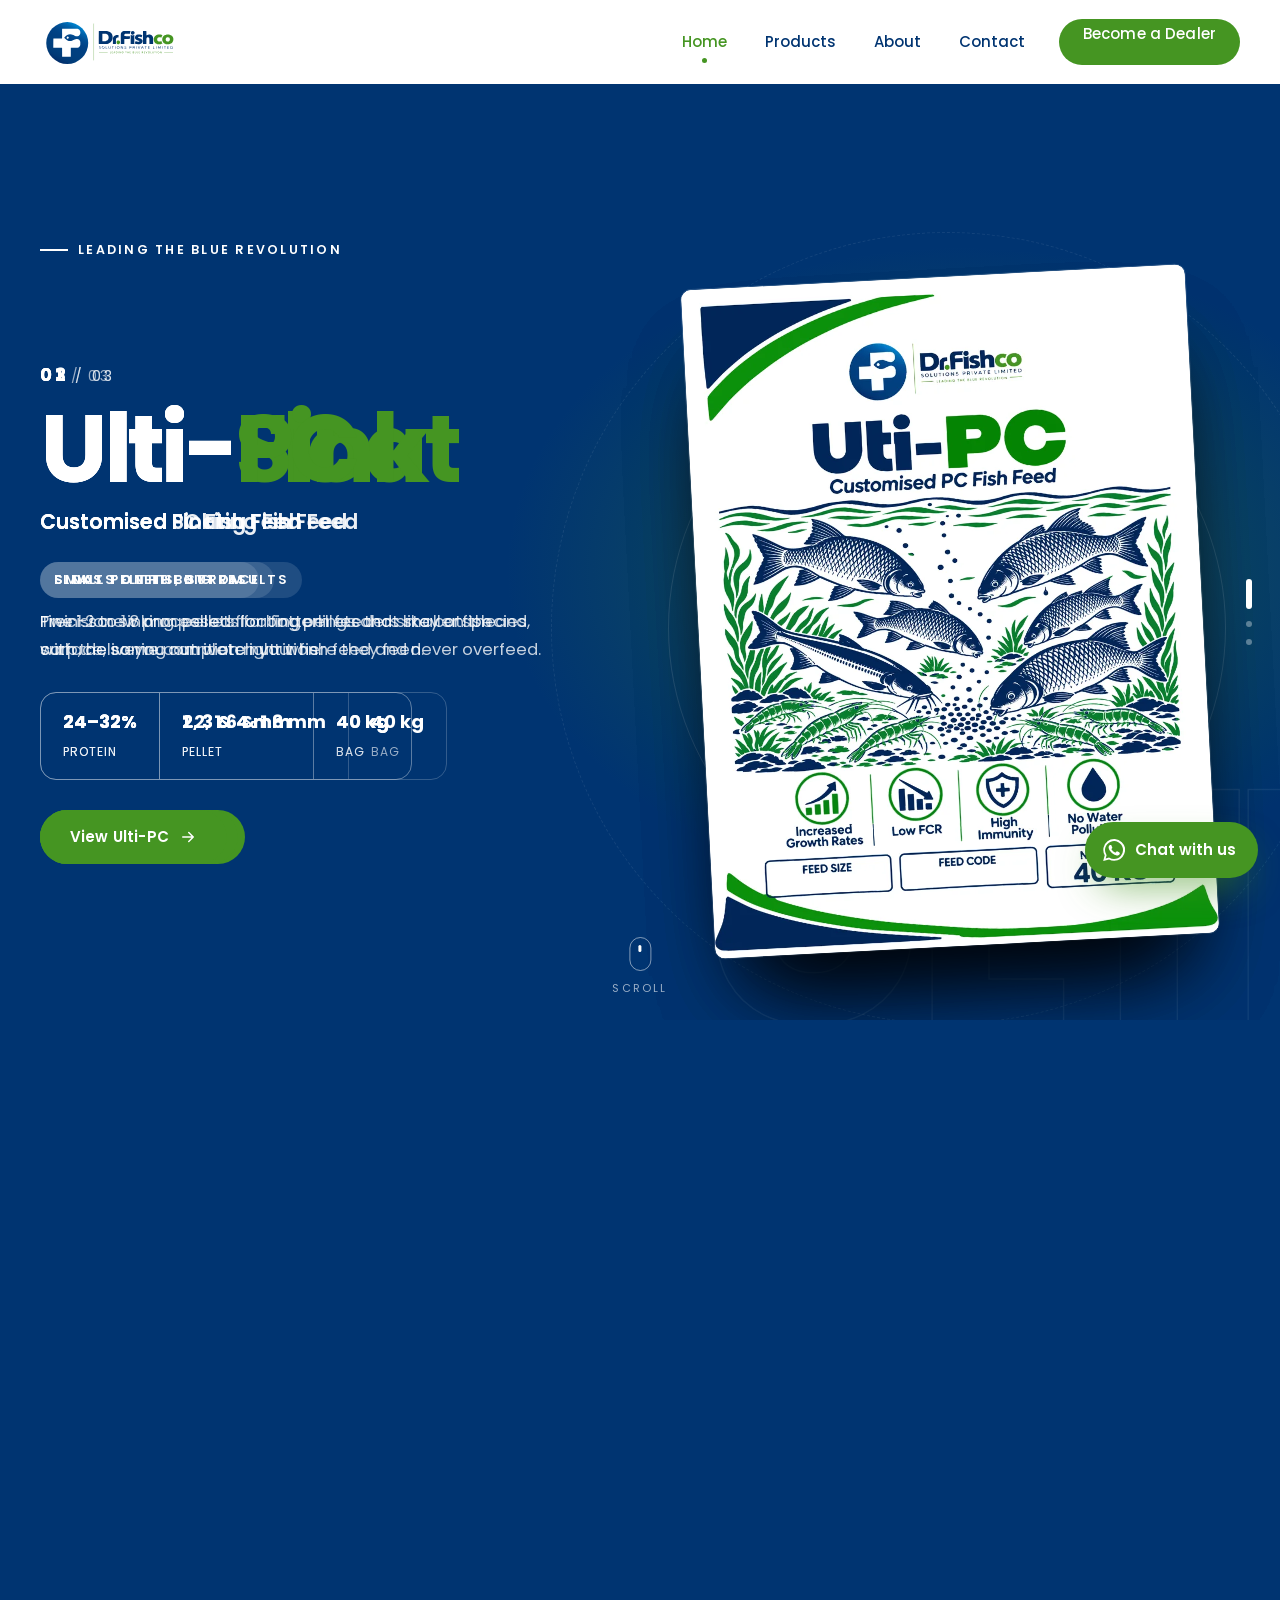
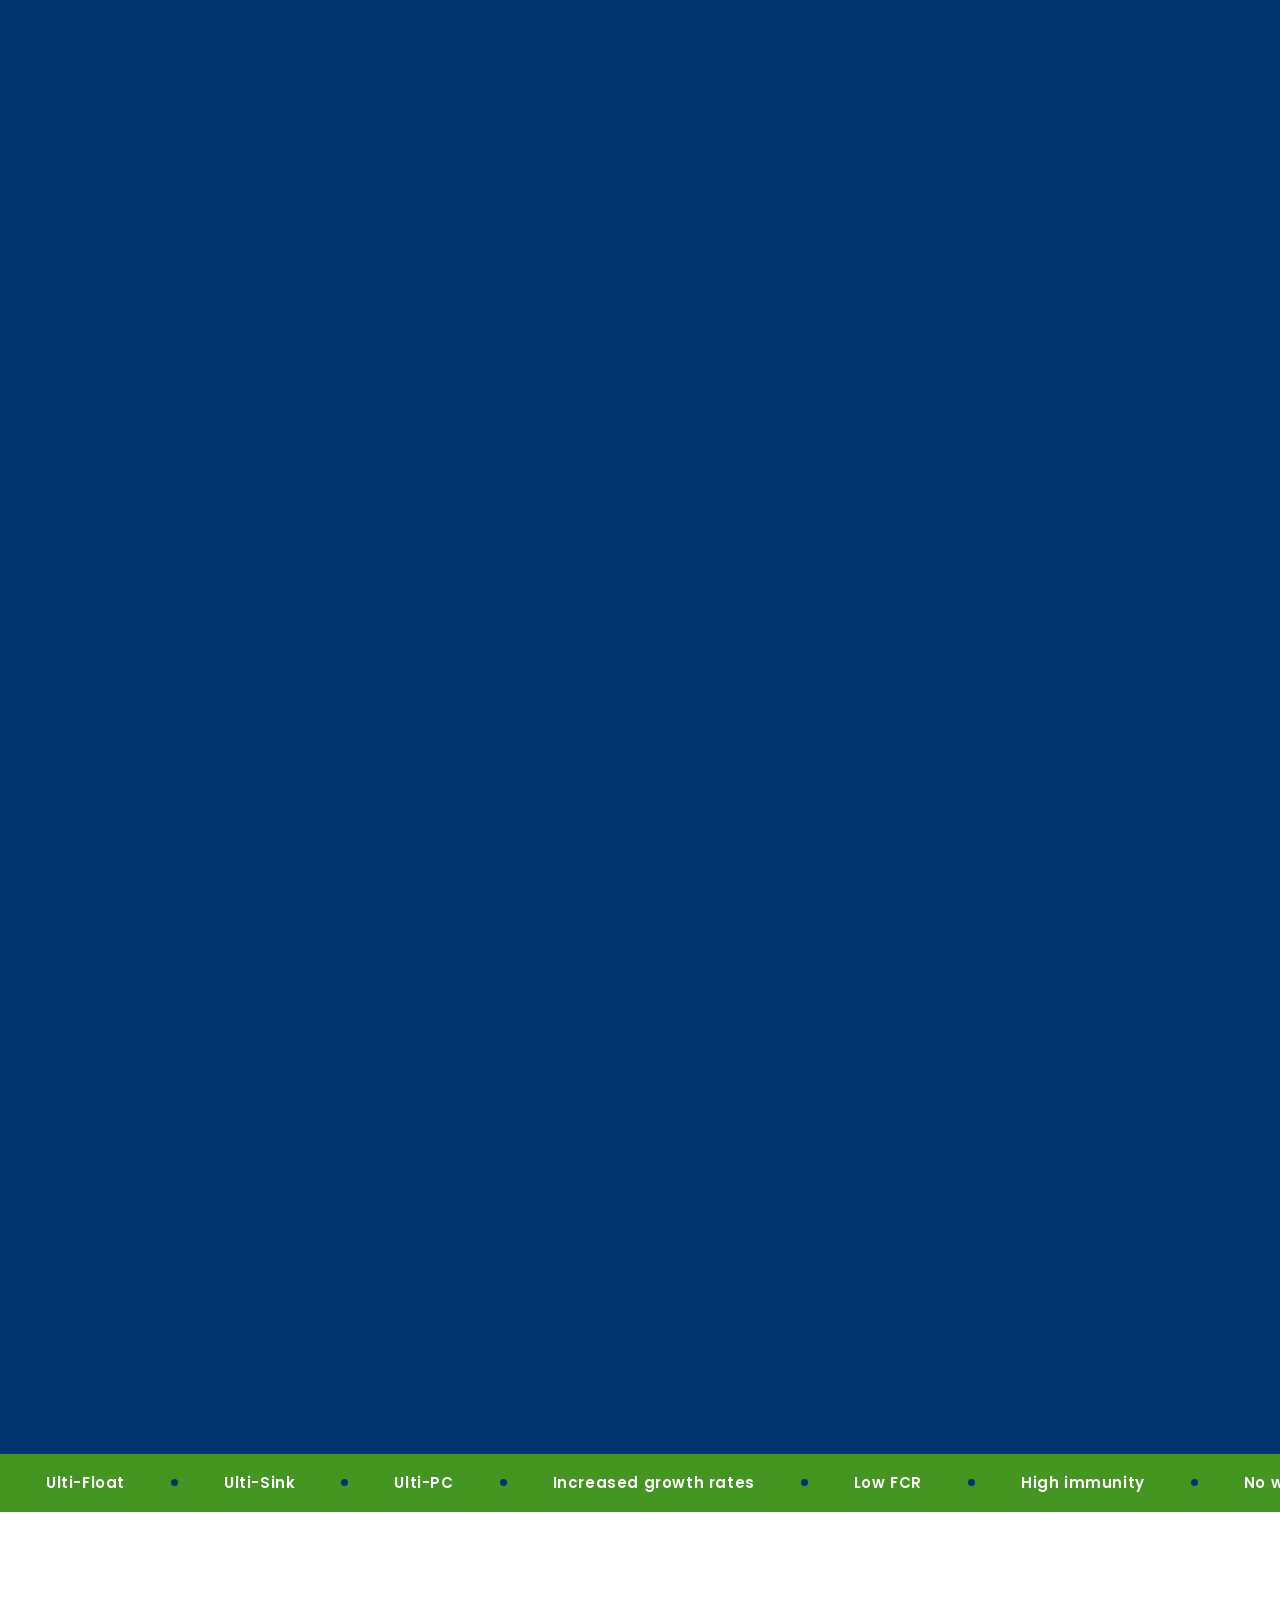
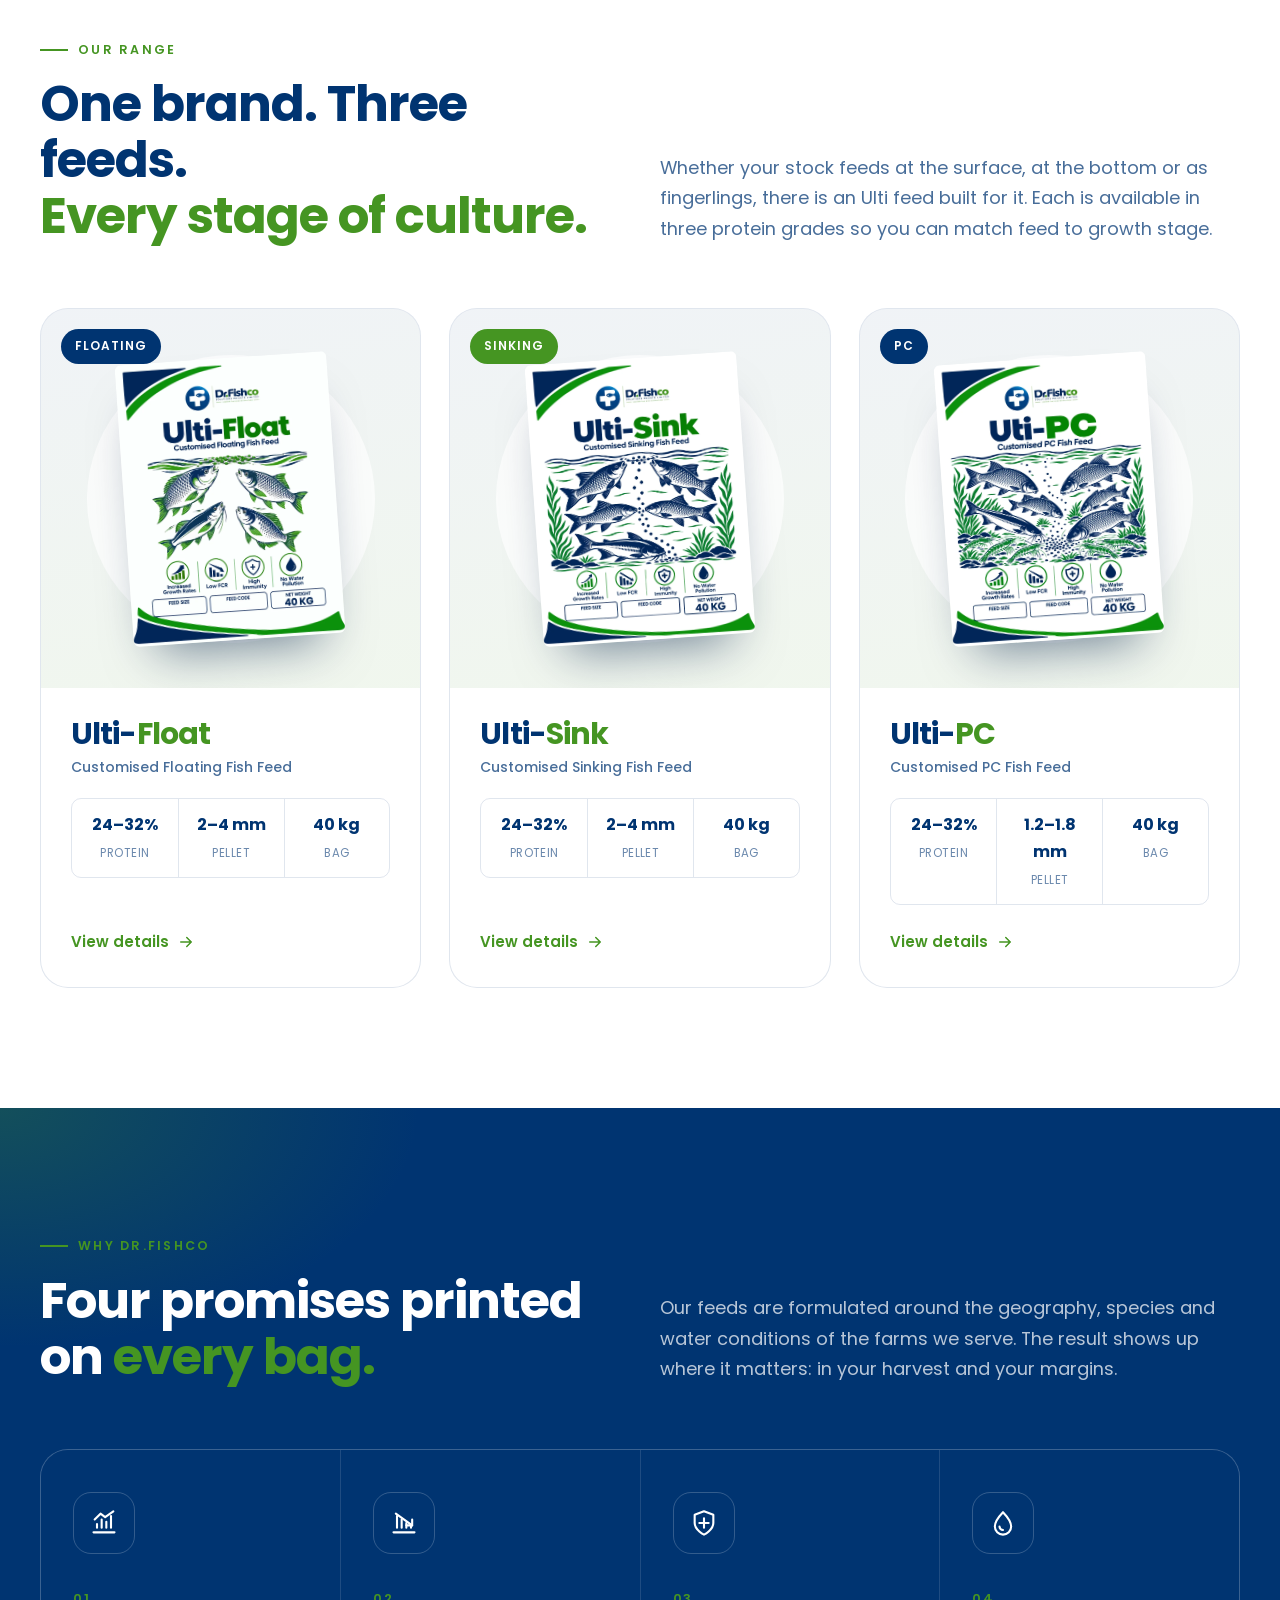
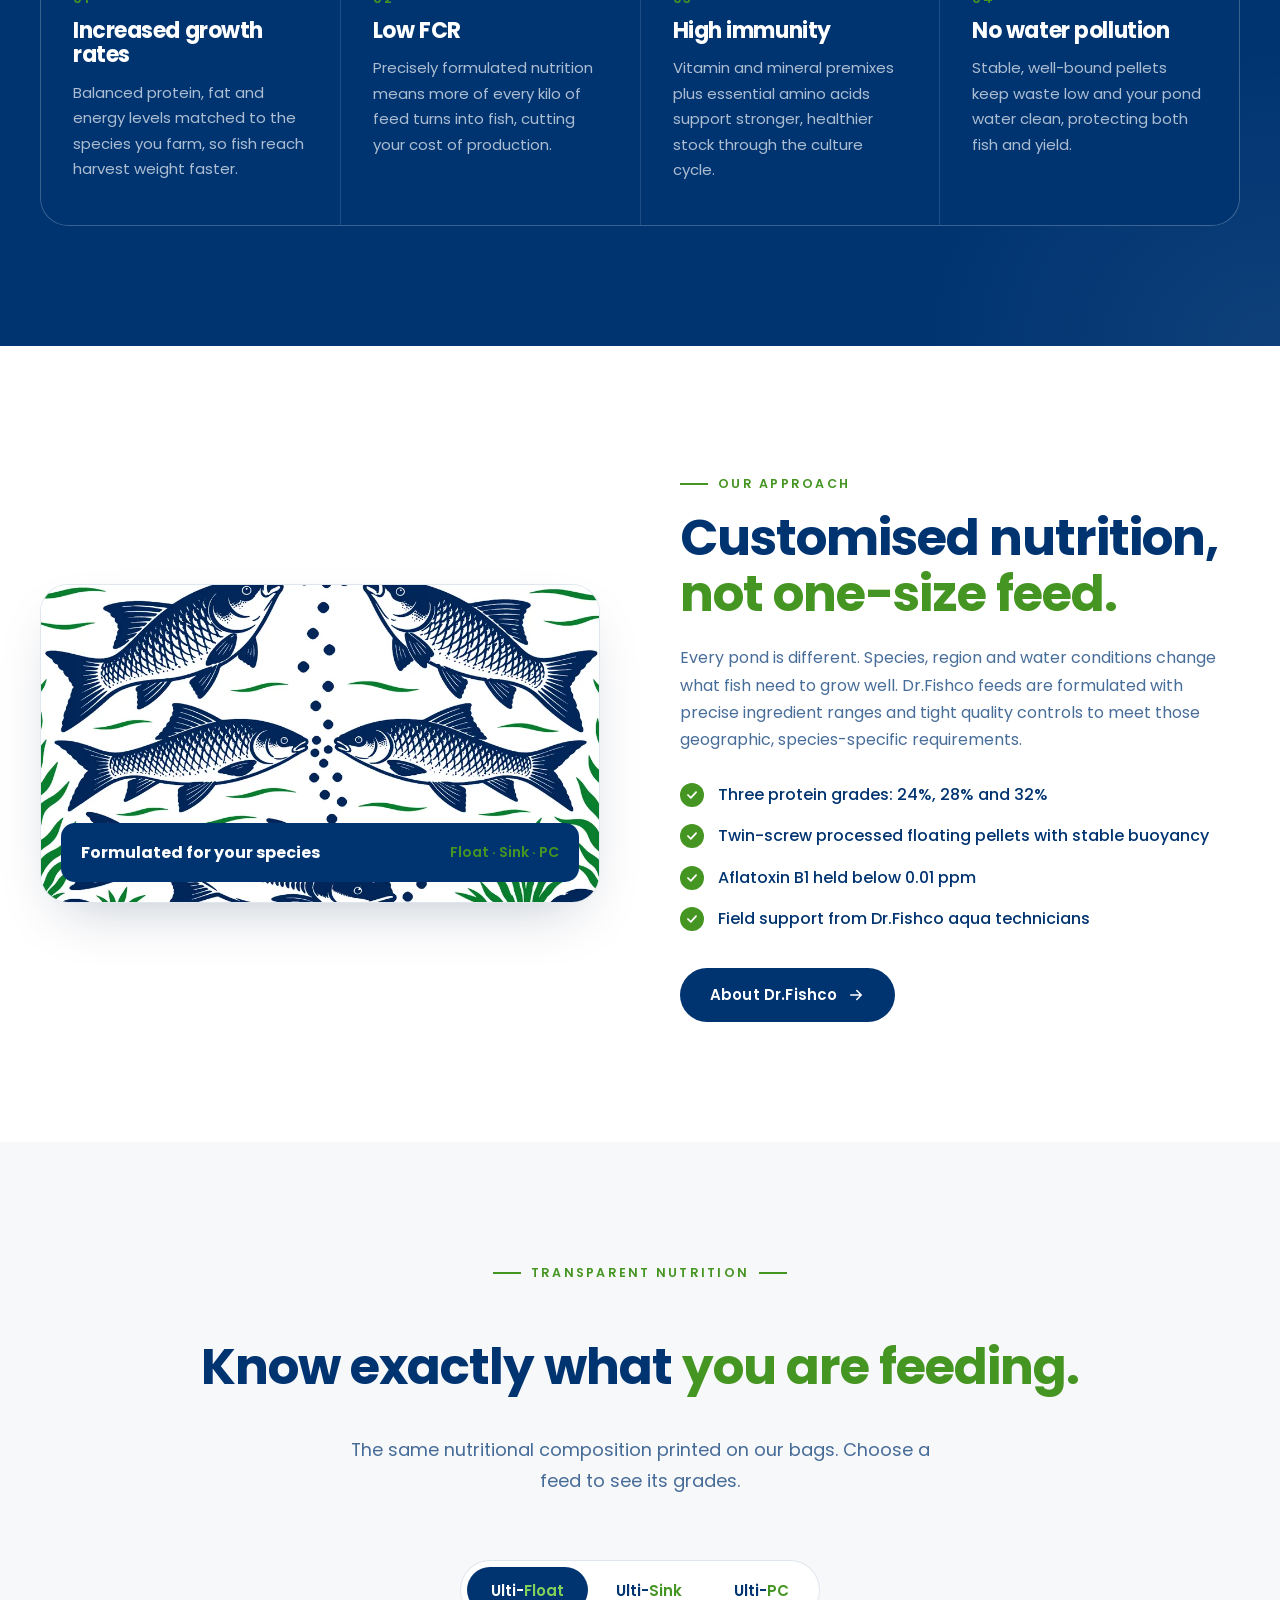
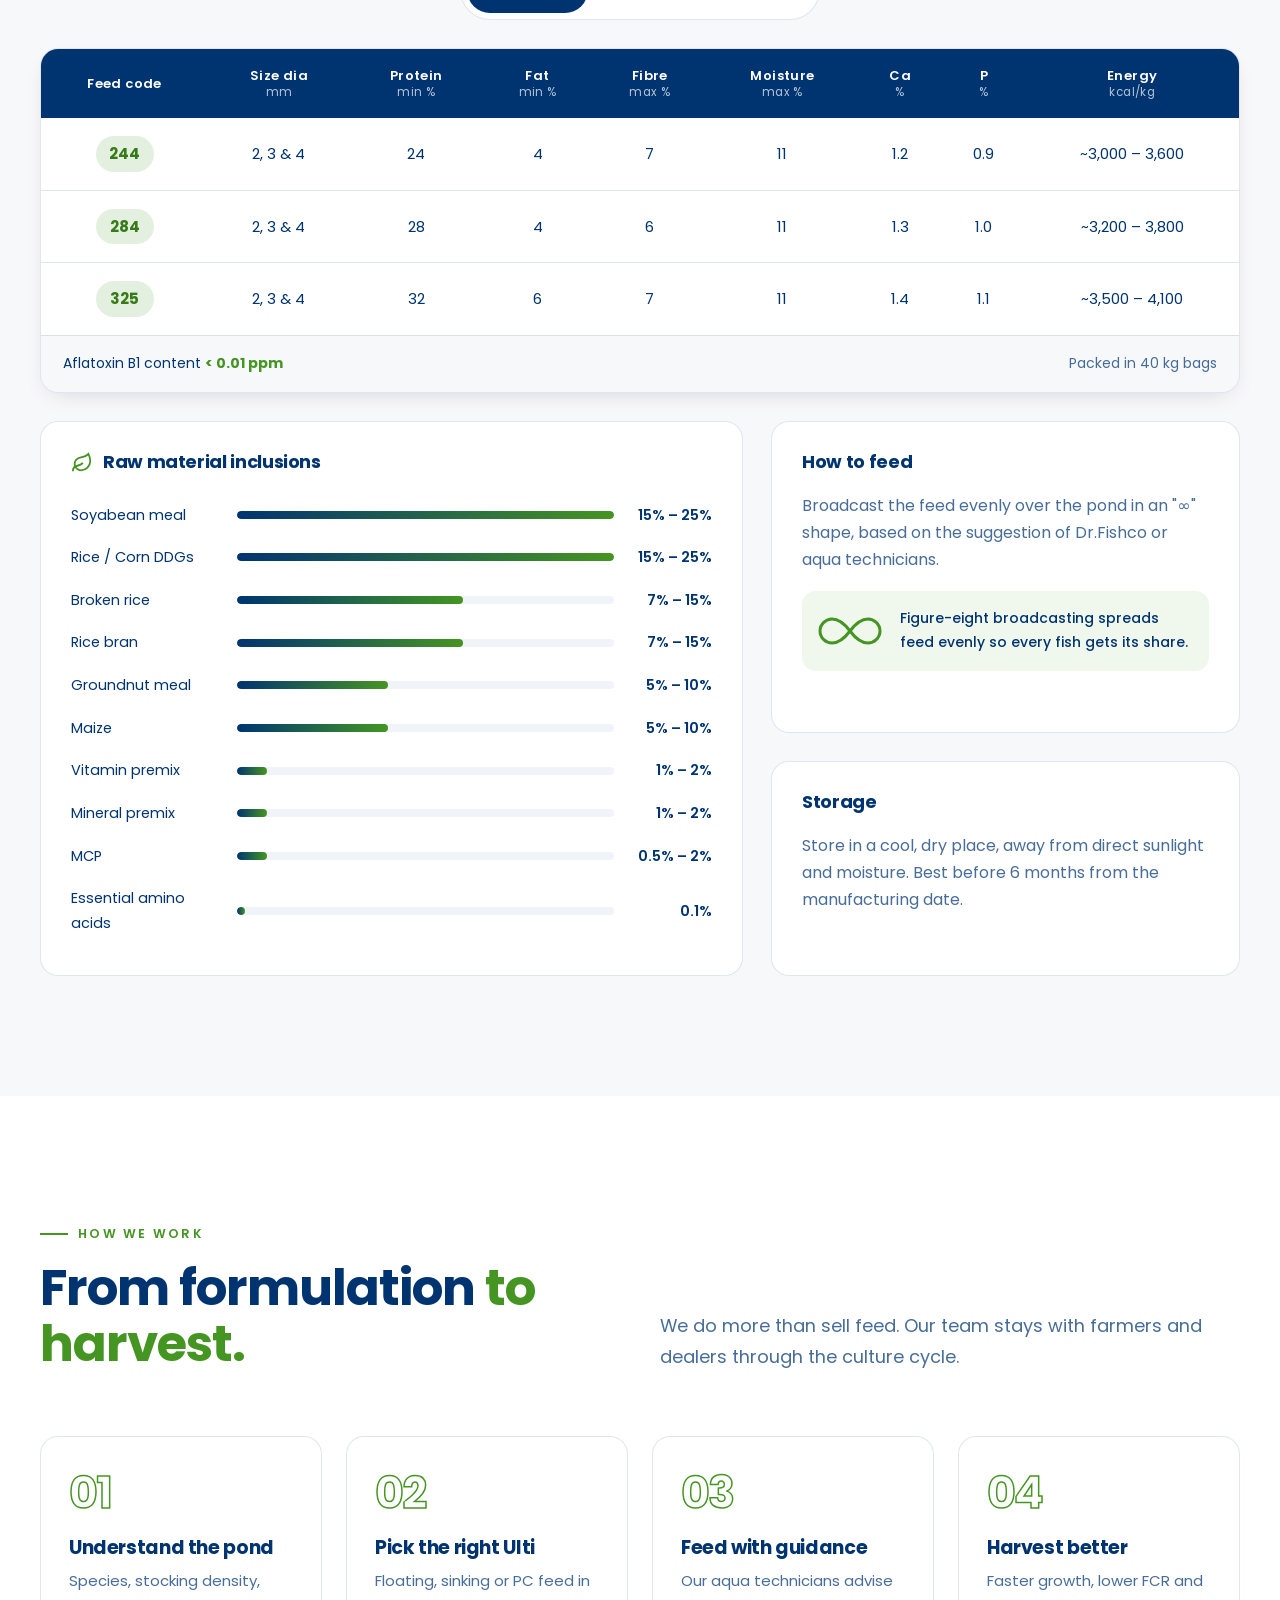
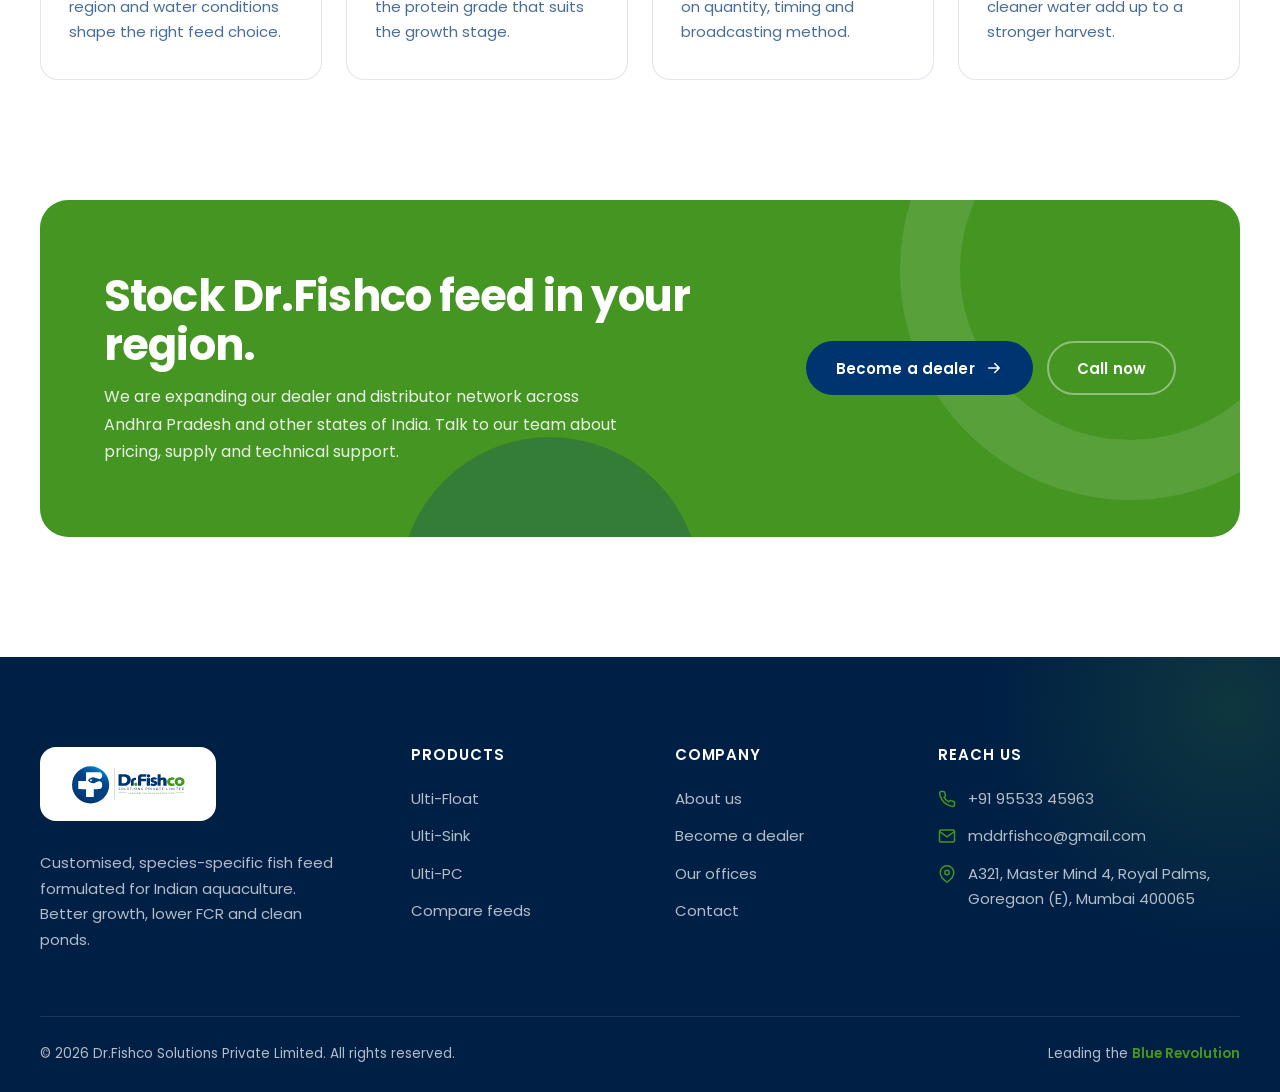
==== commit c6cdd278: "Scroll-pinned packet showcase hero; update contact number to 9553345963 Co-Authored-By: Claude Opus " ====
--- a/index.html
+++ b/index.html
@@ -20,15 +20,6 @@
 </head>
 <body>
 <a class="sr-only" href="#main">Skip to content</a>
-<div class="topbar">
-  <div class="container">
-    <div class="tb-left">
-      <span><svg viewBox="0 0 24 24"><path d="M22 16.9v3a2 2 0 0 1-2.2 2 19.8 19.8 0 0 1-8.6-3.1 19.5 19.5 0 0 1-6-6A19.8 19.8 0 0 1 2.1 4.2 2 2 0 0 1 4.1 2h3a2 2 0 0 1 2 1.7c.1 1 .4 1.9.7 2.8a2 2 0 0 1-.5 2.1L8 9.9a16 16 0 0 0 6 6l1.3-1.3a2 2 0 0 1 2.1-.4c.9.3 1.8.6 2.8.7a2 2 0 0 1 1.7 2z"/></svg><a href="tel:+919553345964">+91 95533 45964</a></span>
-      <span><svg viewBox="0 0 24 24"><rect x="2" y="4" width="20" height="16" rx="2"/><path d="m22 6-10 7L2 6"/></svg><a href="mailto:mddrfishco@gmail.com">mddrfishco@gmail.com</a></span>
-    </div>
-    <div class="tb-right">Leading the <b>Blue Revolution</b></div>
-  </div>
-</div>
 <header class="site-header" id="top">
   <div class="container nav">
     <a class="brand" href="index.html" aria-label="Dr.Fishco Solutions home"><img src="assets/logo/logo-horizontal-line.svg" alt="Dr.Fishco Solutions Private Limited" width="160" height="60"></a>
@@ -44,34 +35,48 @@
 </header>
 <main id="main">
 
-<section class="hero">
-  <div class="container hero-grid">
-    <div>
-      <span class="kicker light reveal">Leading the Blue Revolution</span>
-      <h1 class="h-xl reveal d1"><span class="line">Feed that grows</span><span class="line">more fish, <span class="g">not waste.</span></span></h1>
-      <p class="lead reveal d2">Customised, species-specific fish feed engineered for Indian ponds. Higher growth, lower FCR and cleaner water, in every 40 kg bag.</p>
-      <div class="hero-actions reveal d3">
-        <a class="btn btn-green" href="products.html">Explore our feeds <svg viewBox="0 0 24 24" fill="none" stroke="currentColor" stroke-width="2" stroke-linecap="round" stroke-linejoin="round"><path d="M5 12h14M13 6l6 6-6 6"/></svg></a>
-        <a class="btn btn-ghost" href="contact.html#enquiry">Become a dealer</a>
-      </div>
-      <div class="hero-meta reveal d4">
-        <div><b>24<em>–</em>32%</b><span>Crude protein</span></div>
-        <div><b>3</b><span>Feed types</span></div>
-        <div><b>&lt;0.01<em> ppm</em></b><span>Aflatoxin B1</span></div>
-      </div>
-    </div>
-    <div class="bag-stage reveal d2" aria-hidden="true">
-      <div class="bag b1"><img src="assets/img/bag-sink-front.webp" alt="" width="900" height="1200"></div>
-      <div class="bag b3"><img src="assets/img/bag-pc-front.webp" alt="" width="900" height="1200"></div>
-      <div class="bag b2"><img src="assets/img/bag-float-front.webp" alt="" width="900" height="1200" fetchpriority="high"></div>
-      <div class="halo"></div>
-      <div class="float-badge fb1"><span class="ic"><svg viewBox="0 0 24 24"><path d="M3 20h18"/><path d="M6 16V6M10 16V9M14 16v-4M18 16v-2"/><path d="M5 4l14 10"/><path d="M19 9v5h-5"/></svg></span><span><b>Low FCR</b>More fish per kg of feed</span></div>
-      <div class="float-badge fb2"><span class="ic"><svg viewBox="0 0 24 24"><path d="M12 2.7s7 7.3 7 12.3a7 7 0 0 1-14 0c0-5 7-12.3 7-12.3z"/><path d="M9 15a3 3 0 0 0 3 3"/></svg></span><span><b>Zero pollution</b>Clean pond water</span></div>
-    </div>
-  </div>
-  <div class="hero-wave" aria-hidden="true"><svg viewBox="0 0 2880 110" preserveAspectRatio="none"><path fill="rgba(255,255,255,.08)" d="M0 50c240 40 480 40 720 0s480-40 720 0 480 40 720 0 480-40 720 0v60H0z"/><path fill="#fff" d="M0 70c240 30 480 30 720 0s480-30 720 0 480 30 720 0 480-30 720 0v40H0z"/></svg></div>
-</section>
-
+<section class="showcase" data-showcase aria-label="Dr.Fishco feed range">
+  <div class="sc-sticky">
+    <div class="sc-bg" aria-hidden="true"><span class="sc-ring r1"></span><span class="sc-ring r2"></span><span class="sc-word">ULTI</span></div>
+    <div class="container sc-top"><span class="kicker light">Leading the Blue Revolution</span></div>
+    <div class="container sc-stage"><div class="sc-slide" data-i="0">
+  <div class="sc-copy">
+    <span class="sc-count"><b>01</b> / 03</span>
+    <h2 class="sc-name">Ulti-<span class="g">Float</span></h2>
+    <p class="sc-sub">Customised Floating Fish Feed</p>
+    <p class="sc-line">Floats on the surface</p>
+    <p class="sc-text">Twin-screw processed floating pellets that stay on the surface, so you can watch your fish feed and never overfeed.</p>
+    <div class="sc-specs"><div><b>24–32%</b><span>Protein</span></div><div><b>2, 3 &amp; 4 mm</b><span>Pellet</span></div><div><b>40 kg</b><span>Bag</span></div></div>
+    <div class="sc-actions"><a class="btn btn-green" href="products.html#ulti-float" tabindex="0">View Ulti-Float <svg viewBox="0 0 24 24" fill="none" stroke="currentColor" stroke-width="2" stroke-linecap="round" stroke-linejoin="round"><path d="M5 12h14M13 6l6 6-6 6"/></svg></a></div>
+  </div>
+  <div class="sc-bag"><img src="assets/img/bag-float-front.webp" alt="Ulti-Float 40 kg bag" width="900" height="1200" fetchpriority="high"></div>
+</div><div class="sc-slide" data-i="1" aria-hidden="true">
+  <div class="sc-copy">
+    <span class="sc-count"><b>02</b> / 03</span>
+    <h2 class="sc-name">Ulti-<span class="g">Sink</span></h2>
+    <p class="sc-sub">Customised Sinking Fish Feed</p>
+    <p class="sc-line">Sinks to the bottom</p>
+    <p class="sc-text">Precision sinking pellets for bottom feeders like catfish and carp, delivering nutrition right where they feed.</p>
+    <div class="sc-specs"><div><b>24–32%</b><span>Protein</span></div><div><b>2, 3 &amp; 4 mm</b><span>Pellet</span></div><div><b>40 kg</b><span>Bag</span></div></div>
+    <div class="sc-actions"><a class="btn btn-green" href="products.html#ulti-sink" tabindex="-1">View Ulti-Sink <svg viewBox="0 0 24 24" fill="none" stroke="currentColor" stroke-width="2" stroke-linecap="round" stroke-linejoin="round"><path d="M5 12h14M13 6l6 6-6 6"/></svg></a></div>
+  </div>
+  <div class="sc-bag"><img src="assets/img/bag-sink-front.webp" alt="Ulti-Sink 40 kg bag" width="900" height="1200" loading="eager"></div>
+</div><div class="sc-slide" data-i="2" aria-hidden="true">
+  <div class="sc-copy">
+    <span class="sc-count"><b>03</b> / 03</span>
+    <h2 class="sc-name">Ulti-<span class="g">PC</span></h2>
+    <p class="sc-sub">Customised PC Fish Feed</p>
+    <p class="sc-line">Small pellets, big results</p>
+    <p class="sc-text">Fine 1.2 to 1.8 mm pellets for fingerlings and smaller species, with the same complete nutrition.</p>
+    <div class="sc-specs"><div><b>24–32%</b><span>Protein</span></div><div><b>1.2, 1.6 &amp; 1.8 mm</b><span>Pellet</span></div><div><b>40 kg</b><span>Bag</span></div></div>
+    <div class="sc-actions"><a class="btn btn-green" href="products.html#ulti-pc" tabindex="-1">View Ulti-PC <svg viewBox="0 0 24 24" fill="none" stroke="currentColor" stroke-width="2" stroke-linecap="round" stroke-linejoin="round"><path d="M5 12h14M13 6l6 6-6 6"/></svg></a></div>
+  </div>
+  <div class="sc-bag"><img src="assets/img/bag-pc-front.webp" alt="Ulti-PC 40 kg bag" width="900" height="1200" loading="eager"></div>
+</div></div>
+    <div class="sc-dots" aria-hidden="true"><i class="on"></i><i></i><i></i></div>
+    <div class="sc-hint" aria-hidden="true"><span></span>Scroll</div>
+  </div>
+</section>
 <div class="ticker" aria-hidden="true"><div class="ticker-track">
   <span>Ulti-Float</span><span>Ulti-Sink</span><span>Ulti-PC</span><span>Increased growth rates</span><span>Low FCR</span><span>High immunity</span><span>No water pollution</span><span>Species-specific nutrition</span><span>Ulti-Float</span><span>Ulti-Sink</span><span>Ulti-PC</span><span>Increased growth rates</span><span>Low FCR</span><span>High immunity</span><span>No water pollution</span><span>Species-specific nutrition</span>
 </div></div>
@@ -199,7 +204,7 @@
 </section>
 <section class="cta"><div class="container"><div class="cta-box reveal">
   <div><h2>Stock Dr.Fishco feed in your region.</h2><p>We are expanding our dealer and distributor network across Andhra Pradesh and other states of India. Talk to our team about pricing, supply and technical support.</p></div>
-  <div class="cta-actions"><a class="btn btn-navy" href="contact.html#enquiry">Become a dealer <svg viewBox="0 0 24 24" fill="none" stroke="currentColor" stroke-width="2" stroke-linecap="round" stroke-linejoin="round"><path d="M5 12h14M13 6l6 6-6 6"/></svg></a><a class="btn btn-ghost" href="tel:+919553345964">Call now</a></div>
+  <div class="cta-actions"><a class="btn btn-navy" href="contact.html#enquiry">Become a dealer <svg viewBox="0 0 24 24" fill="none" stroke="currentColor" stroke-width="2" stroke-linecap="round" stroke-linejoin="round"><path d="M5 12h14M13 6l6 6-6 6"/></svg></a><a class="btn btn-ghost" href="tel:+919553345963">Call now</a></div>
 </div></div></section>
 </main>
 <footer class="site-footer">
@@ -230,7 +235,7 @@
       <div>
         <h4>Reach us</h4>
         <ul class="foot-contact">
-          <li><svg viewBox="0 0 24 24"><path d="M22 16.9v3a2 2 0 0 1-2.2 2 19.8 19.8 0 0 1-8.6-3.1 19.5 19.5 0 0 1-6-6A19.8 19.8 0 0 1 2.1 4.2 2 2 0 0 1 4.1 2h3a2 2 0 0 1 2 1.7c.1 1 .4 1.9.7 2.8a2 2 0 0 1-.5 2.1L8 9.9a16 16 0 0 0 6 6l1.3-1.3a2 2 0 0 1 2.1-.4c.9.3 1.8.6 2.8.7a2 2 0 0 1 1.7 2z"/></svg><a href="tel:+919553345964">+91 95533 45964</a></li>
+          <li><svg viewBox="0 0 24 24"><path d="M22 16.9v3a2 2 0 0 1-2.2 2 19.8 19.8 0 0 1-8.6-3.1 19.5 19.5 0 0 1-6-6A19.8 19.8 0 0 1 2.1 4.2 2 2 0 0 1 4.1 2h3a2 2 0 0 1 2 1.7c.1 1 .4 1.9.7 2.8a2 2 0 0 1-.5 2.1L8 9.9a16 16 0 0 0 6 6l1.3-1.3a2 2 0 0 1 2.1-.4c.9.3 1.8.6 2.8.7a2 2 0 0 1 1.7 2z"/></svg><a href="tel:+919553345963">+91 95533 45963</a></li>
           <li><svg viewBox="0 0 24 24"><rect x="2" y="4" width="20" height="16" rx="2"/><path d="m22 6-10 7L2 6"/></svg><a href="mailto:mddrfishco@gmail.com">mddrfishco@gmail.com</a></li>
           <li><svg viewBox="0 0 24 24"><path d="M21 10c0 7-9 13-9 13S3 17 3 10a9 9 0 0 1 18 0z"/><circle cx="12" cy="10" r="3"/></svg><span>A321, Master Mind 4, Royal Palms, Goregaon (E), Mumbai 400065</span></li>
         </ul>
@@ -242,7 +247,7 @@
     </div>
   </div>
 </footer>
-<a class="fab" href="https://wa.me/919553345964?text=Hello%20Dr.Fishco%2C%20I%20would%20like%20to%20know%20more%20about%20your%20fish%20feed." target="_blank" rel="noopener" aria-label="Chat on WhatsApp"><svg viewBox="0 0 24 24"><path d="M17.5 14.4c-.3-.1-1.8-.9-2-1s-.5-.1-.7.1-.8 1-1 1.2-.4.2-.6.1a8 8 0 0 1-4-3.5c-.3-.5.3-.5.9-1.6.1-.2 0-.4 0-.5l-.9-2.2c-.2-.6-.5-.5-.7-.5h-.6a1.1 1.1 0 0 0-.8.4 3.4 3.4 0 0 0-1 2.5 5.9 5.9 0 0 0 1.2 3.1 13.4 13.4 0 0 0 5.2 4.6c1.9.8 2.7.9 3.6.8a3.1 3.1 0 0 0 2-1.4 2.5 2.5 0 0 0 .2-1.4c-.1-.1-.3-.2-.6-.3zM12 21.8a9.8 9.8 0 0 1-5-1.4l-.4-.2-3.7 1 1-3.6-.2-.4A9.8 9.8 0 1 1 12 21.8zM20.5 3.5A11.8 11.8 0 0 0 1.9 17.7L.2 24l6.4-1.7A11.8 11.8 0 0 0 12 23.7 11.8 11.8 0 0 0 20.5 3.5z"/></svg><span>Chat with us</span></a>
+<a class="fab" href="https://wa.me/919553345963?text=Hello%20Dr.Fishco%2C%20I%20would%20like%20to%20know%20more%20about%20your%20fish%20feed." target="_blank" rel="noopener" aria-label="Chat on WhatsApp"><svg viewBox="0 0 24 24"><path d="M17.5 14.4c-.3-.1-1.8-.9-2-1s-.5-.1-.7.1-.8 1-1 1.2-.4.2-.6.1a8 8 0 0 1-4-3.5c-.3-.5.3-.5.9-1.6.1-.2 0-.4 0-.5l-.9-2.2c-.2-.6-.5-.5-.7-.5h-.6a1.1 1.1 0 0 0-.8.4 3.4 3.4 0 0 0-1 2.5 5.9 5.9 0 0 0 1.2 3.1 13.4 13.4 0 0 0 5.2 4.6c1.9.8 2.7.9 3.6.8a3.1 3.1 0 0 0 2-1.4 2.5 2.5 0 0 0 .2-1.4c-.1-.1-.3-.2-.6-.3zM12 21.8a9.8 9.8 0 0 1-5-1.4l-.4-.2-3.7 1 1-3.6-.2-.4A9.8 9.8 0 1 1 12 21.8zM20.5 3.5A11.8 11.8 0 0 0 1.9 17.7L.2 24l6.4-1.7A11.8 11.8 0 0 0 12 23.7 11.8 11.8 0 0 0 20.5 3.5z"/></svg><span>Chat with us</span></a>
 <script src="assets/js/main.js" defer></script>
 </body>
 </html>
--- a/assets/css/style.css
+++ b/assets/css/style.css
@@ -438,3 +438,79 @@
   .fab{width:56px;padding:0;justify-content:center}
   .foot-bottom{justify-content:center;text-align:center}
 }
+
+/* ---------- Scroll showcase (packets as posters) ---------- */
+.showcase{--hh:84px;position:relative;height:330vh;background:var(--navy)}
+.sc-sticky{position:sticky;top:var(--hh);height:calc(100vh - var(--hh));height:calc(100svh - var(--hh));overflow:hidden;color:#fff;background:var(--navy);transition:background-color .9s var(--ease);isolation:isolate}
+.showcase[data-active="1"] .sc-sticky{background:var(--navy-900)}
+.showcase[data-active="2"] .sc-sticky{background:var(--green)}
+.sc-bg{position:absolute;inset:0;z-index:-1;pointer-events:none}
+.sc-bg::before{content:"";position:absolute;inset:0;background:radial-gradient(700px 500px at 75% 45%,rgba(69,149,34,.38),transparent 65%);transition:opacity .9s}
+.showcase[data-active="1"] .sc-bg::before{background:radial-gradient(700px 500px at 75% 55%,rgba(69,149,34,.5),transparent 65%)}
+.showcase[data-active="2"] .sc-bg::before{background:radial-gradient(700px 500px at 75% 50%,rgba(0,52,113,.45),transparent 65%)}
+.sc-ring{position:absolute;border-radius:50%;border:1.5px solid rgba(255,255,255,.12);left:74%;top:52%;transform:translate(-50%,-50%);transition:transform 1.2s var(--ease)}
+.sc-ring.r1{width:min(62vh,560px);aspect-ratio:1}
+.sc-ring.r2{width:min(88vh,800px);aspect-ratio:1;border-style:dashed;border-color:rgba(255,255,255,.08);animation:spin 80s linear infinite}
+@keyframes spin{to{transform:translate(-50%,-50%) rotate(360deg)}}
+.sc-word{position:absolute;right:-2vw;bottom:-6vh;font-size:clamp(140px,26vw,420px);font-weight:700;letter-spacing:-.06em;line-height:1;color:transparent;-webkit-text-stroke:1.5px rgba(255,255,255,.07)}
+.sc-top{position:absolute;left:0;right:0;top:28px;z-index:3}
+.sc-stage{position:relative;height:100%}
+.sc-slide{position:absolute;inset:0;display:grid;grid-template-columns:1fr 1fr;gap:40px;align-items:center;pointer-events:none}
+.sc-slide.on{pointer-events:auto}
+.sc-copy>*{opacity:0;transform:translateY(40px);transition:opacity .6s var(--ease),transform .7s var(--ease)}
+.sc-slide.on .sc-copy>*{opacity:1;transform:none}
+.sc-slide.on .sc-copy>*:nth-child(2){transition-delay:.06s}.sc-slide.on .sc-copy>*:nth-child(3){transition-delay:.12s}.sc-slide.on .sc-copy>*:nth-child(4){transition-delay:.18s}.sc-slide.on .sc-copy>*:nth-child(5){transition-delay:.24s}.sc-slide.on .sc-copy>*:nth-child(6){transition-delay:.3s}.sc-slide.on .sc-copy>*:nth-child(7){transition-delay:.36s}
+.sc-slide.past .sc-copy>*{transform:translateY(-40px)}
+.sc-count{display:block;font-size:14px;letter-spacing:.2em;color:rgba(255,255,255,.6)}
+.sc-count b{color:#fff;font-size:18px}
+.sc-name{font-size:clamp(52px,7.4vw,112px);letter-spacing:-.045em;line-height:.95;margin:14px 0 10px}
+.sc-name .g{color:var(--green);transition:color .6s}
+.showcase[data-active="2"] .sc-name .g{color:var(--navy)}
+.sc-sub{font-size:clamp(17px,1.6vw,22px);font-weight:600;color:rgba(255,255,255,.92)}
+.sc-line{display:inline-block;margin:22px 0 10px;font-size:13px;font-weight:600;letter-spacing:.14em;text-transform:uppercase;padding:7px 14px;border-radius:999px;background:rgba(255,255,255,.12)}
+.sc-text{color:rgba(255,255,255,.78);max-width:46ch;font-size:16.5px}
+.sc-specs{display:flex;gap:0;margin:28px 0 30px;border:1px solid rgba(255,255,255,.2);border-radius:16px;width:max-content;max-width:100%}
+.sc-specs div{padding:14px 22px}
+.sc-specs div+div{border-left:1px solid rgba(255,255,255,.2)}
+.sc-specs b{display:block;font-size:18px}
+.sc-specs span{font-size:12px;letter-spacing:.08em;text-transform:uppercase;color:rgba(255,255,255,.6)}
+.showcase[data-active="2"] .btn-green{background:var(--navy)}
+.showcase[data-active="2"] .btn-green:hover{background:var(--navy-900);box-shadow:var(--shadow-sm)}
+.sc-bag{position:relative;height:100%;display:flex;align-items:center;justify-content:center}
+.sc-bag img{height:min(82%,700px);width:auto;max-width:100%;object-fit:contain;border-radius:10px;box-shadow:0 60px 90px -40px rgba(0,0,0,.65),0 0 0 1px rgba(255,255,255,.06);transform:translateY(115%) rotate(10deg) scale(.9);opacity:0;transition:transform 1s var(--ease),opacity .6s}
+.sc-slide.on .sc-bag img{transform:translateY(0) rotate(-3deg);opacity:1}
+.sc-slide.past .sc-bag img{transform:translateY(-115%) rotate(-12deg) scale(.9);opacity:0}
+.sc-slide.on .sc-bag img{animation:poster 6s ease-in-out 1s infinite}
+@keyframes poster{0%,100%{translate:0 0}50%{translate:0 -12px}}
+.sc-dots{position:absolute;right:28px;top:50%;transform:translateY(-50%);display:grid;gap:12px;z-index:3}
+.sc-dots i{display:block;width:6px;height:6px;border-radius:99px;background:rgba(255,255,255,.35);transition:height .4s var(--ease),background .4s}
+.sc-dots i.on{height:30px;background:#fff}
+.sc-hint{position:absolute;left:50%;bottom:22px;transform:translateX(-50%);display:flex;flex-direction:column;align-items:center;gap:8px;font-size:11px;letter-spacing:.2em;text-transform:uppercase;color:rgba(255,255,255,.6);transition:opacity .4s;z-index:3}
+.sc-hint span{width:22px;height:34px;border:1.5px solid rgba(255,255,255,.5);border-radius:12px;position:relative}
+.sc-hint span::after{content:"";position:absolute;left:50%;top:7px;width:3px;height:7px;margin-left:-1.5px;border-radius:2px;background:#fff;animation:hint 1.6s ease-in-out infinite}
+@keyframes hint{0%{opacity:0;transform:translateY(-3px)}40%{opacity:1}100%{opacity:0;transform:translateY(9px)}}
+.showcase[data-active="2"] .sc-hint{opacity:0}
+
+@media (max-width:900px){
+  .showcase{height:320vh}
+  .sc-top{display:none}
+  .sc-slide{grid-template-columns:1fr;grid-template-rows:47% 53%;gap:0;align-items:start}
+  .sc-bag{order:-1;height:100%;padding-top:18px}
+  .sc-bag img{height:94%}
+  .sc-copy{text-align:center;padding-top:14px}
+  .sc-name{font-size:clamp(44px,13vw,64px);margin:6px 0 6px}
+  .sc-sub{font-size:16px}
+  .sc-line,.sc-text{display:none}
+  .sc-specs{margin:18px auto 20px}
+  .sc-specs div{padding:10px 14px}
+  .sc-specs b{font-size:15px}
+  .sc-specs span{font-size:10.5px}
+  .sc-actions .btn{height:50px}
+  .sc-ring{left:50%;top:26%}
+  .sc-ring.r1{width:72vw}.sc-ring.r2{width:110vw}
+  .sc-dots{right:12px;top:24%}
+  .sc-hint{display:none}
+}
+@media (max-width:640px){.showcase{--hh:72px}}
+@media (max-width:900px) and (max-height:640px){.sc-specs{display:none}}
+body.on-green .fab{background:var(--navy);box-shadow:0 18px 40px -14px rgba(0,31,69,.8)}
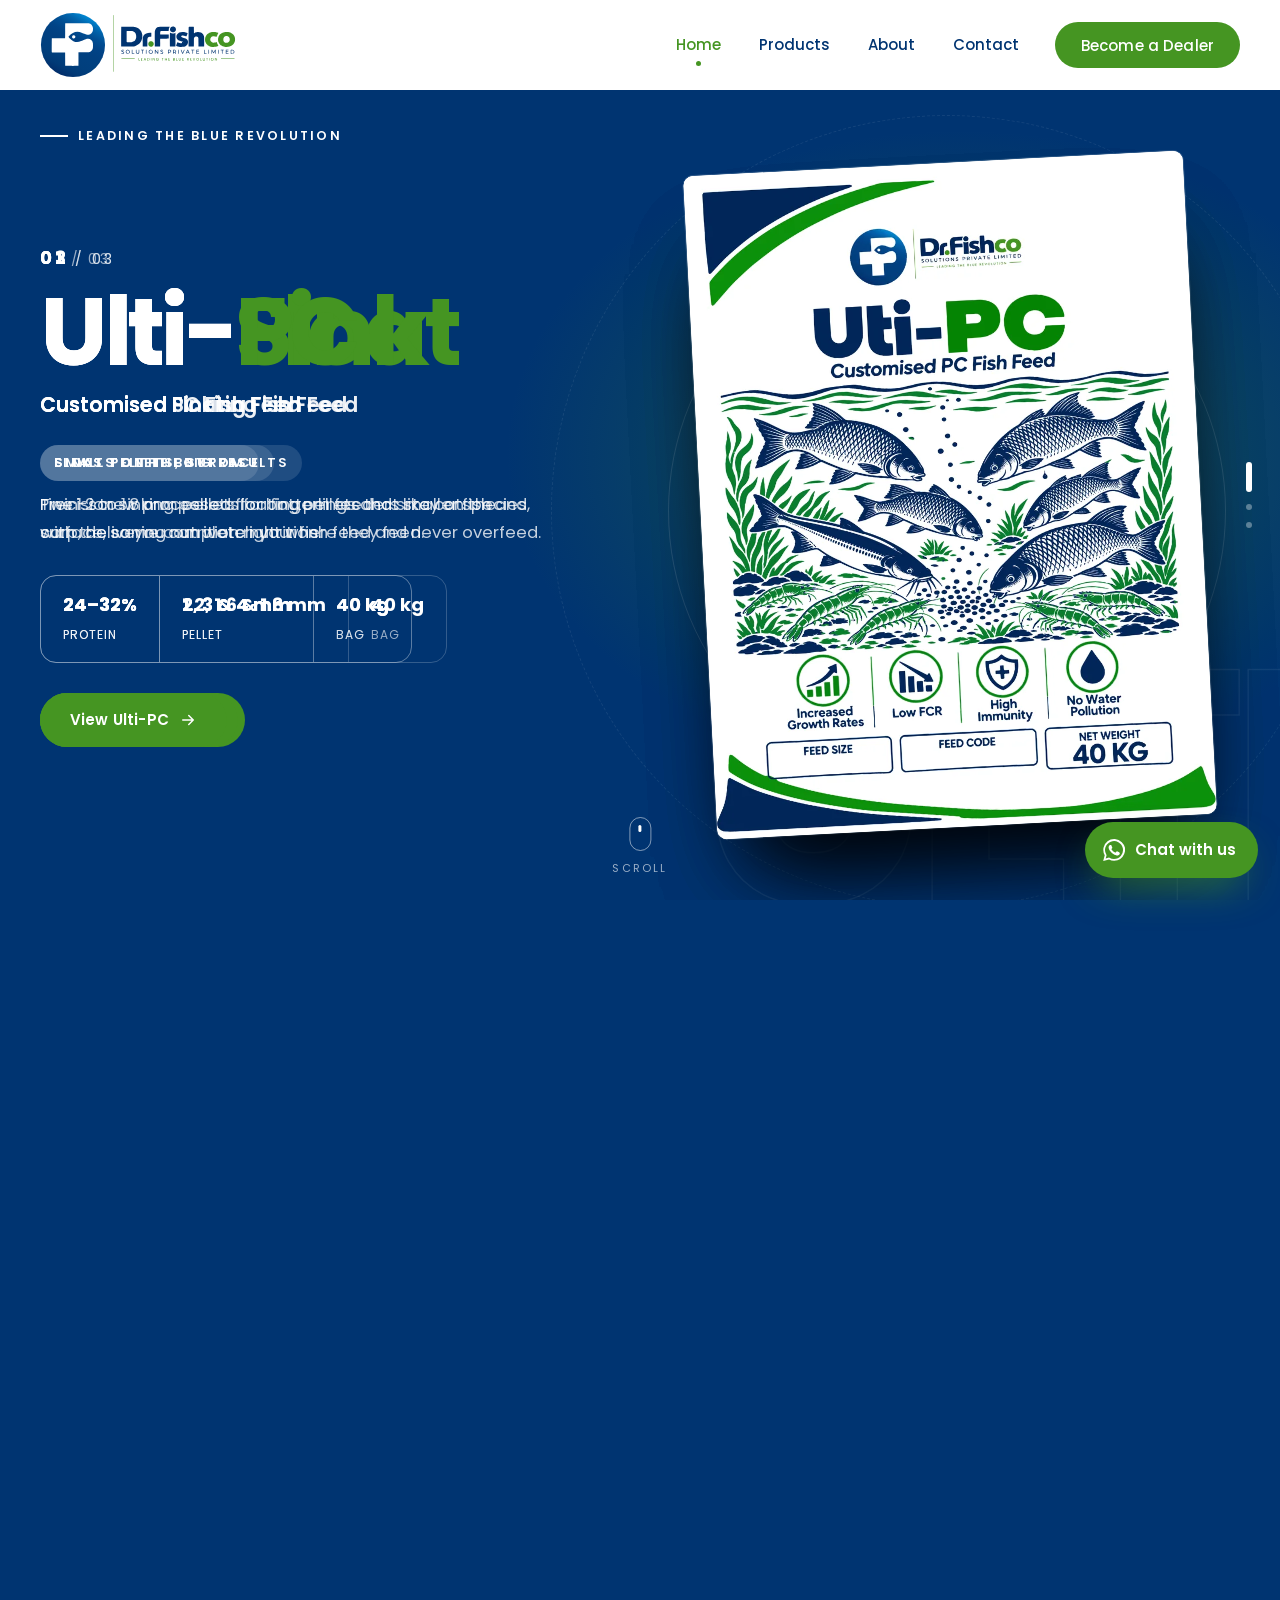
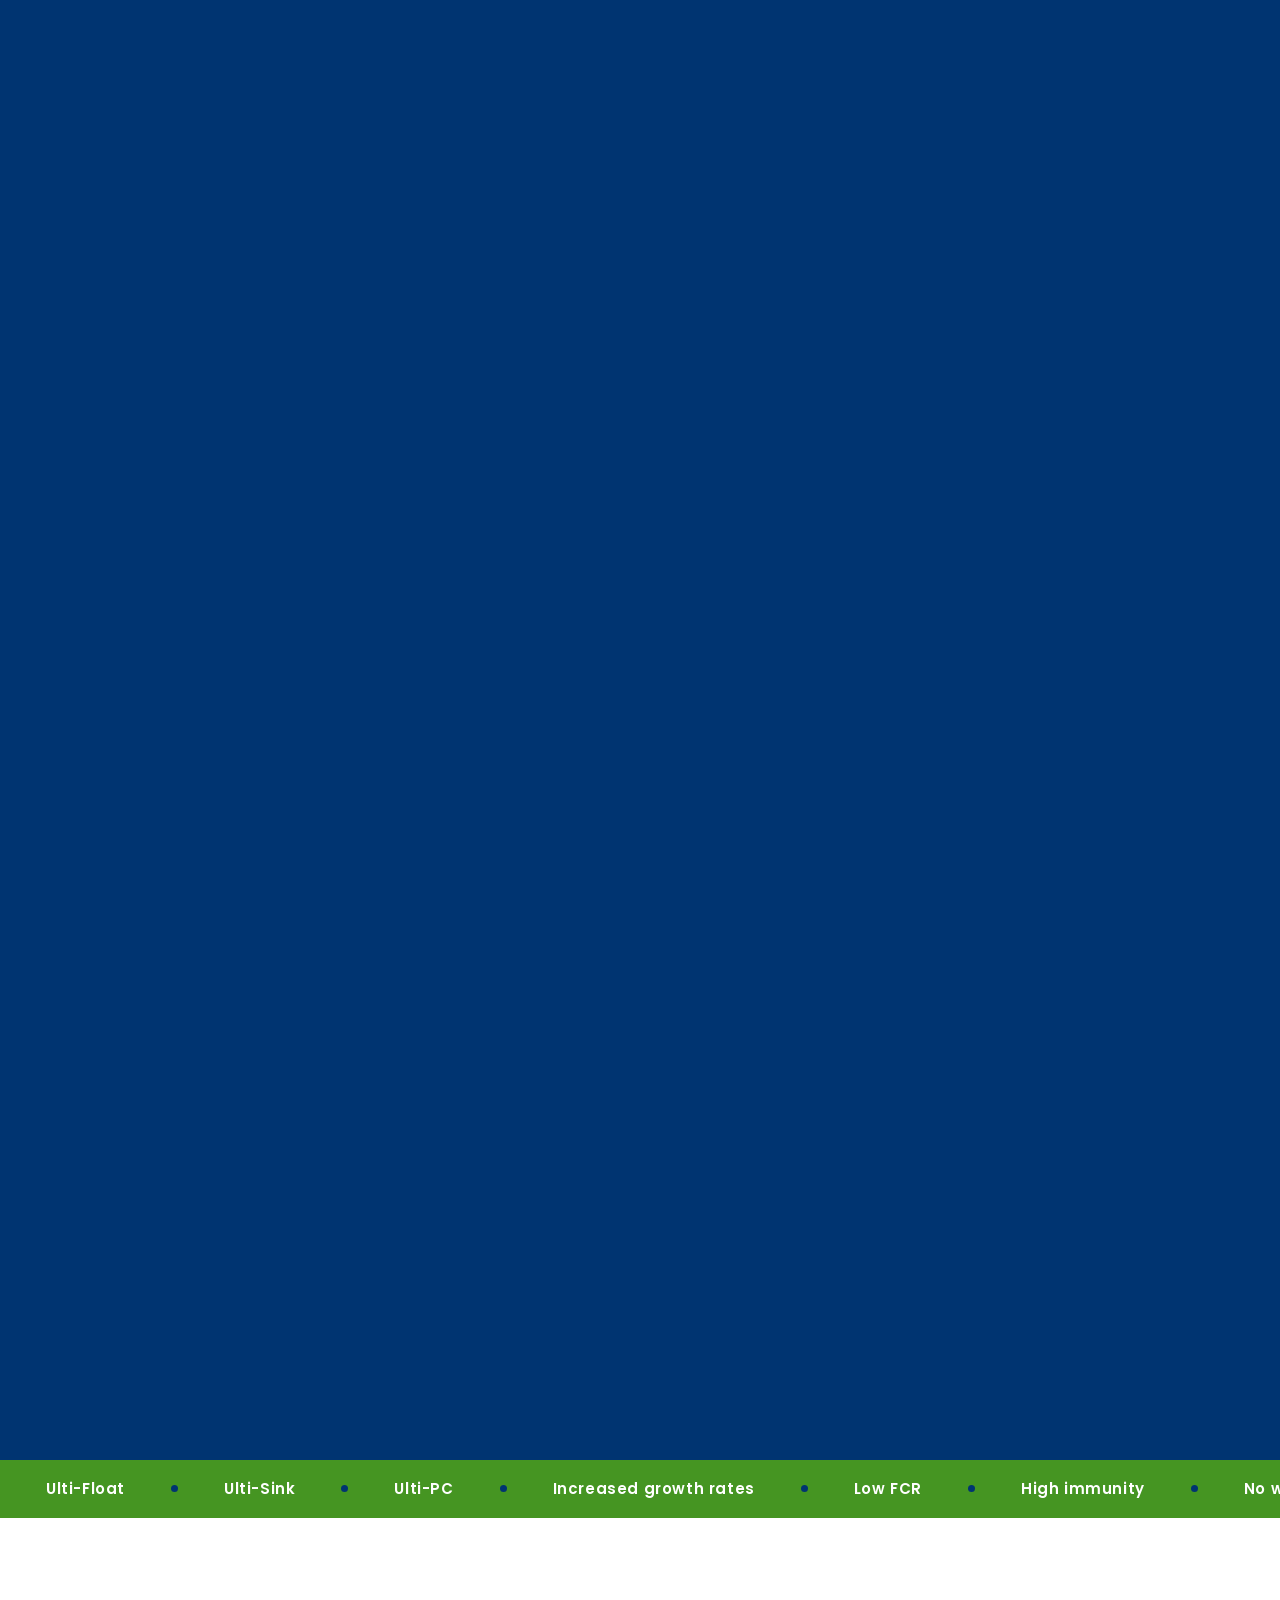
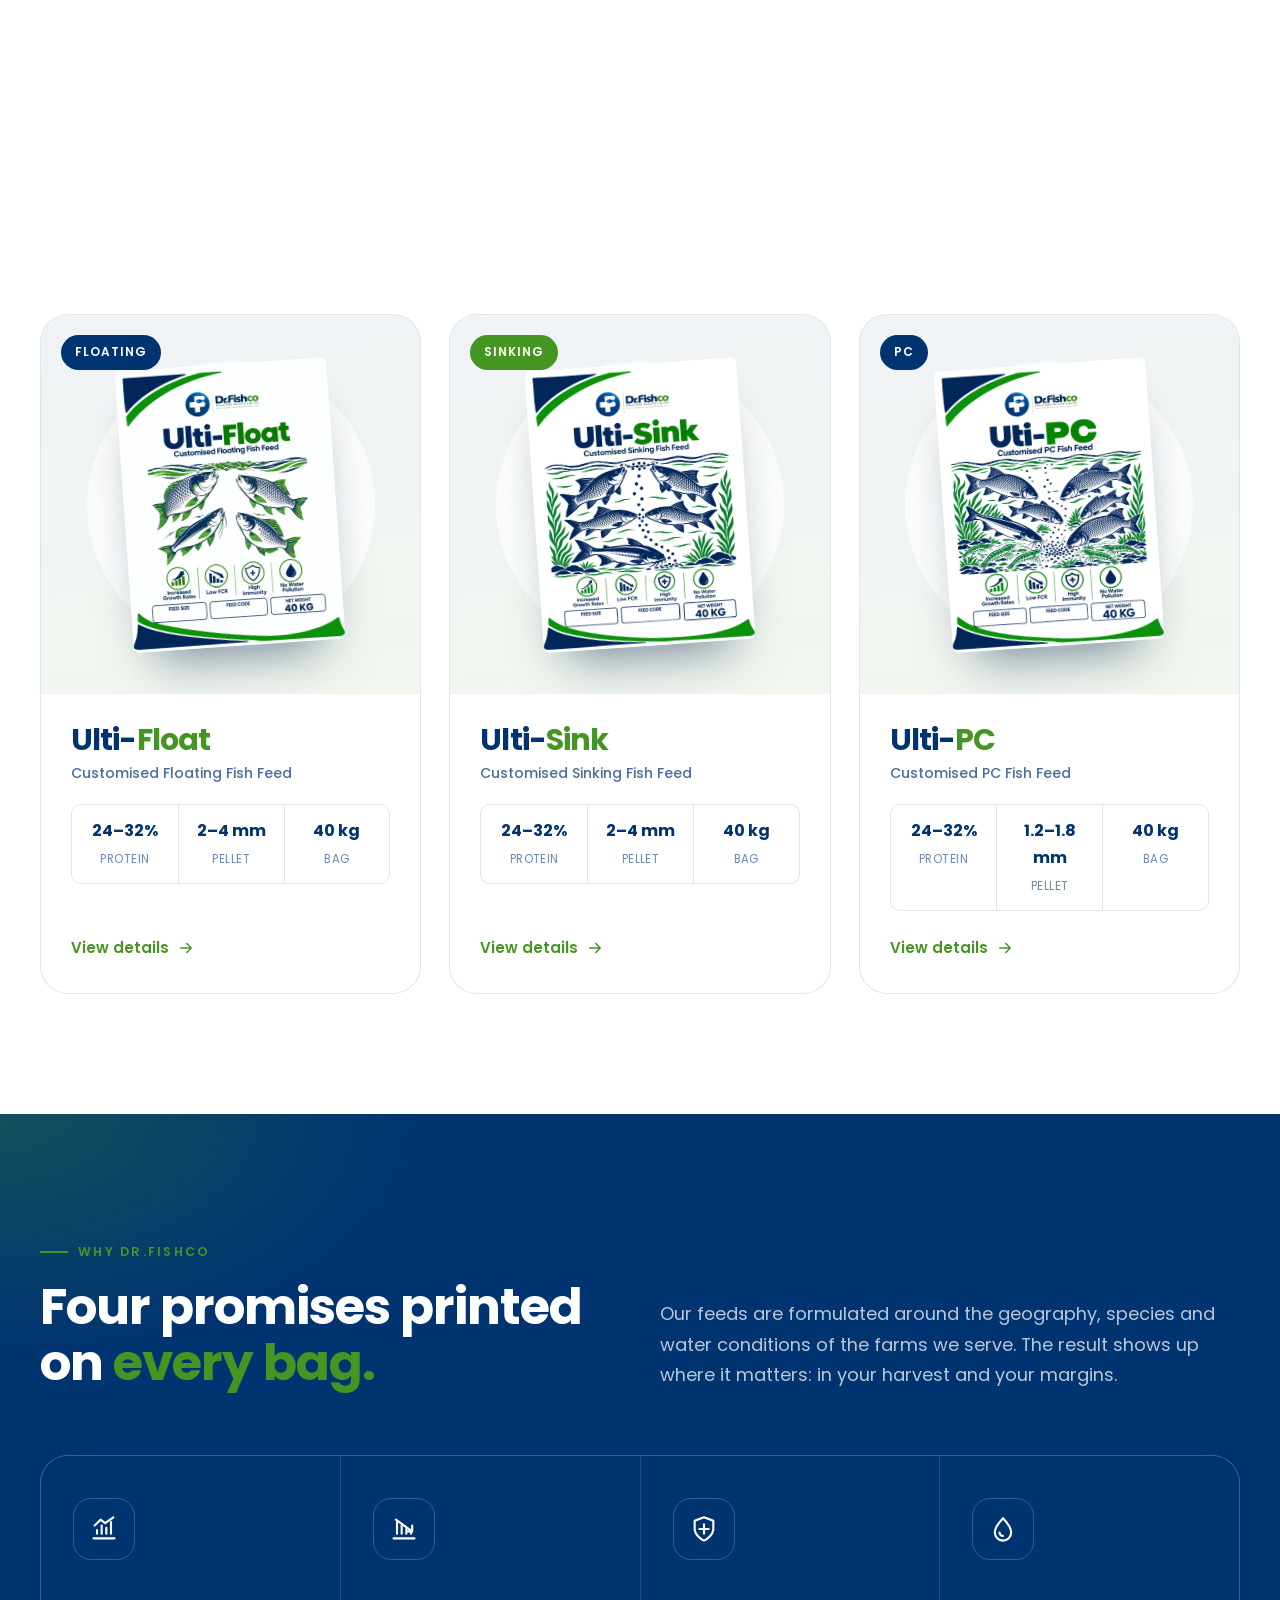
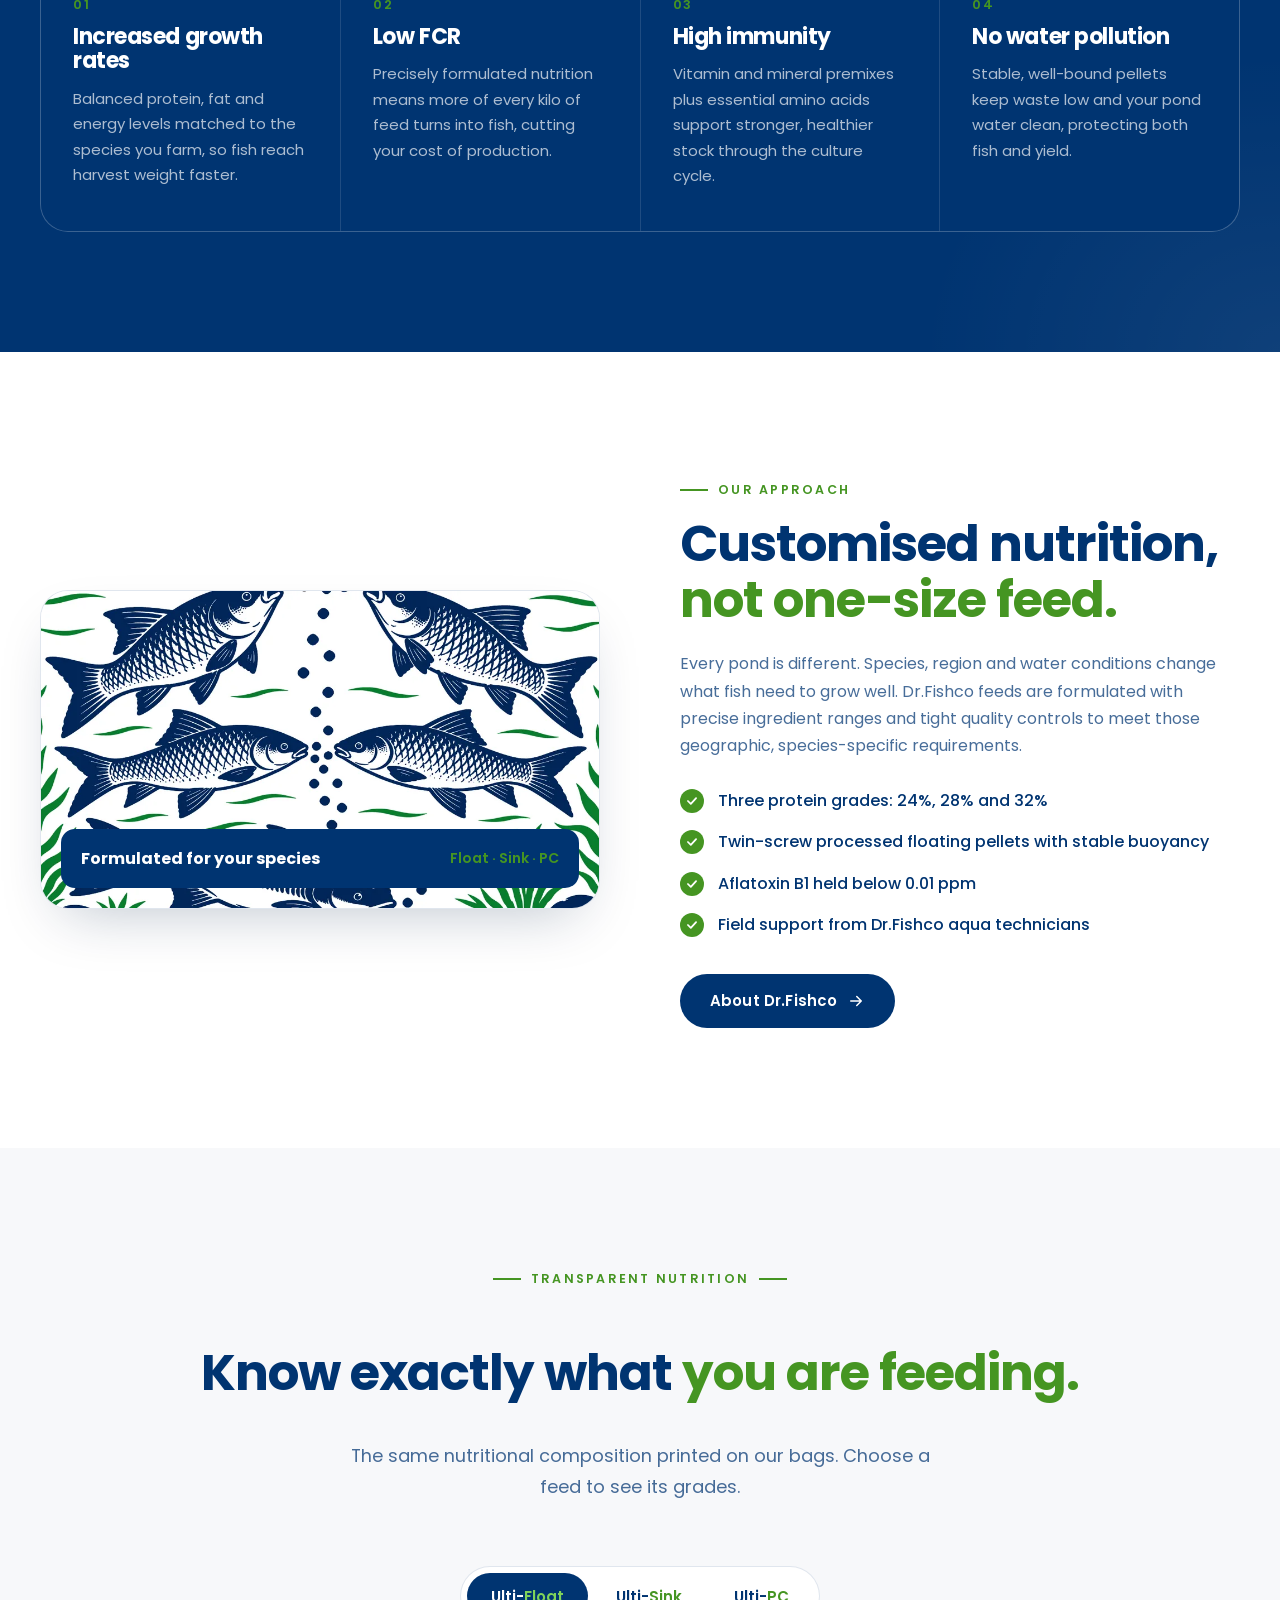
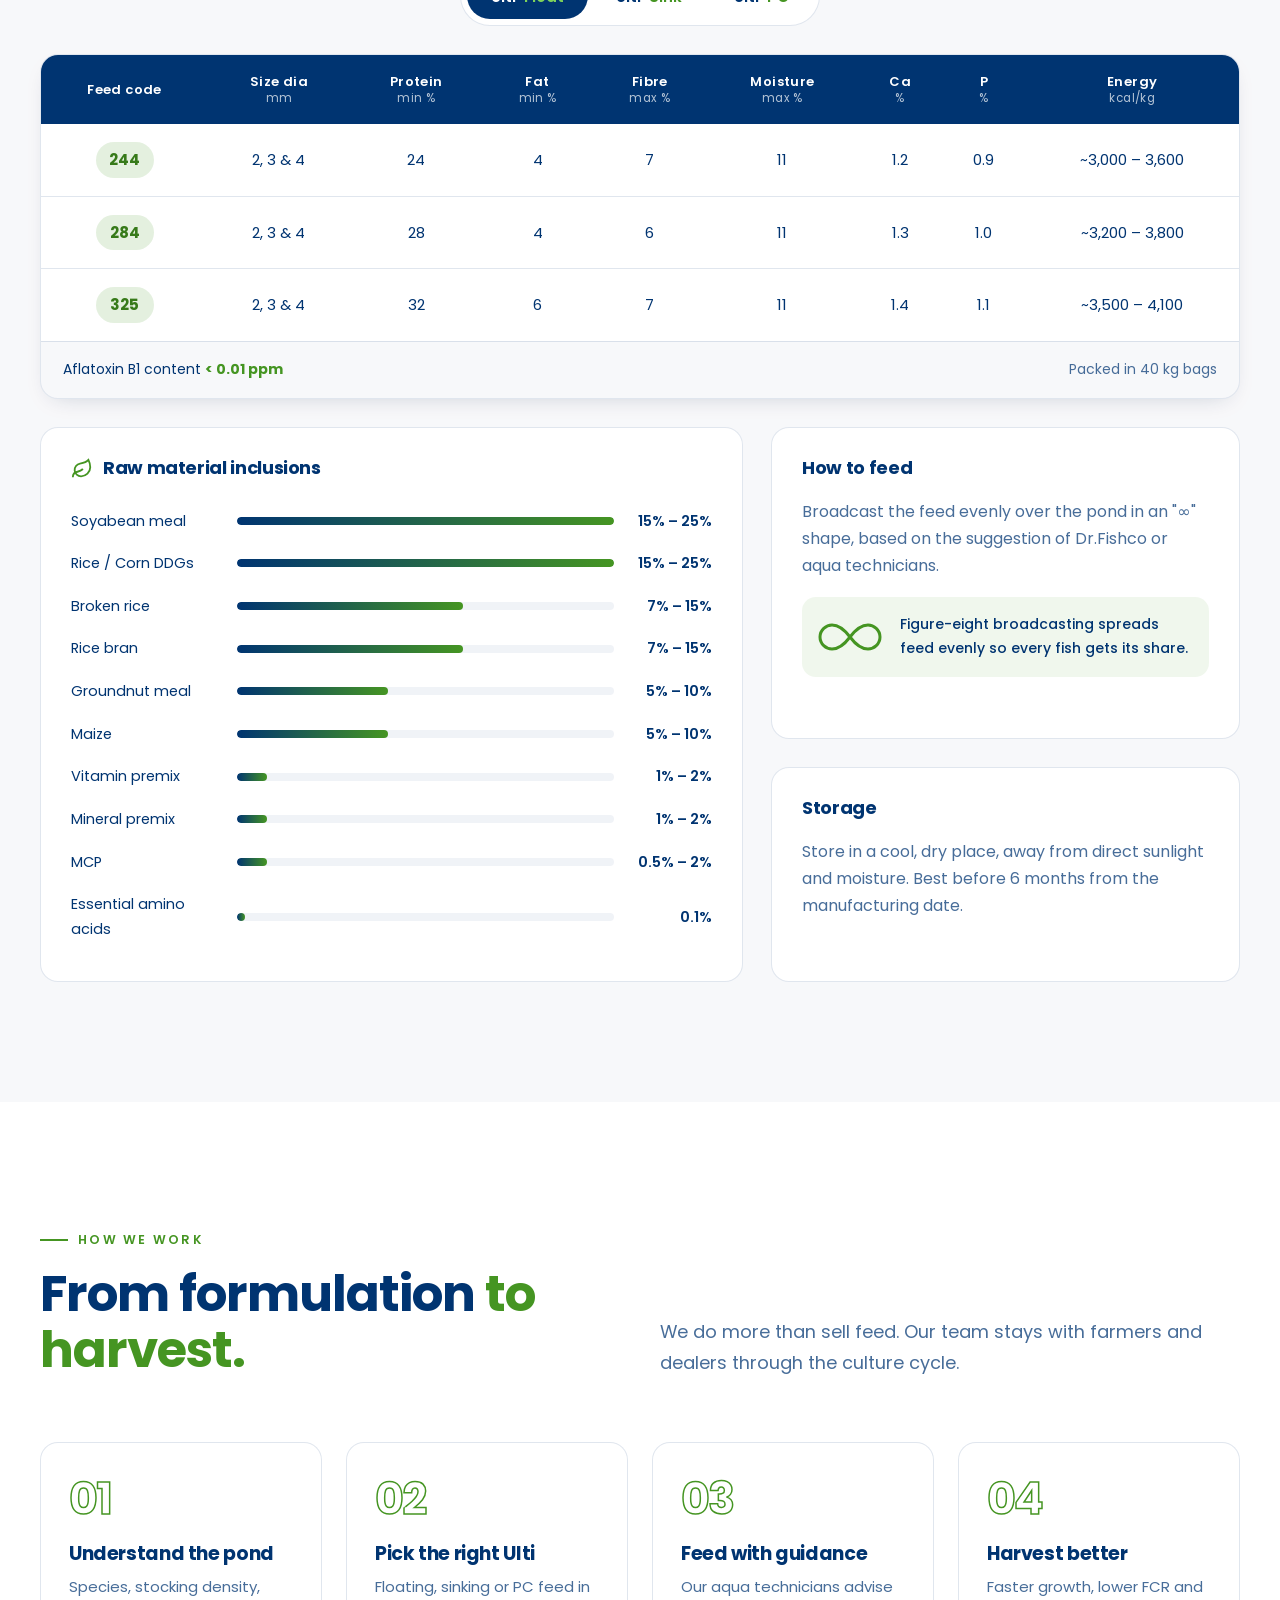
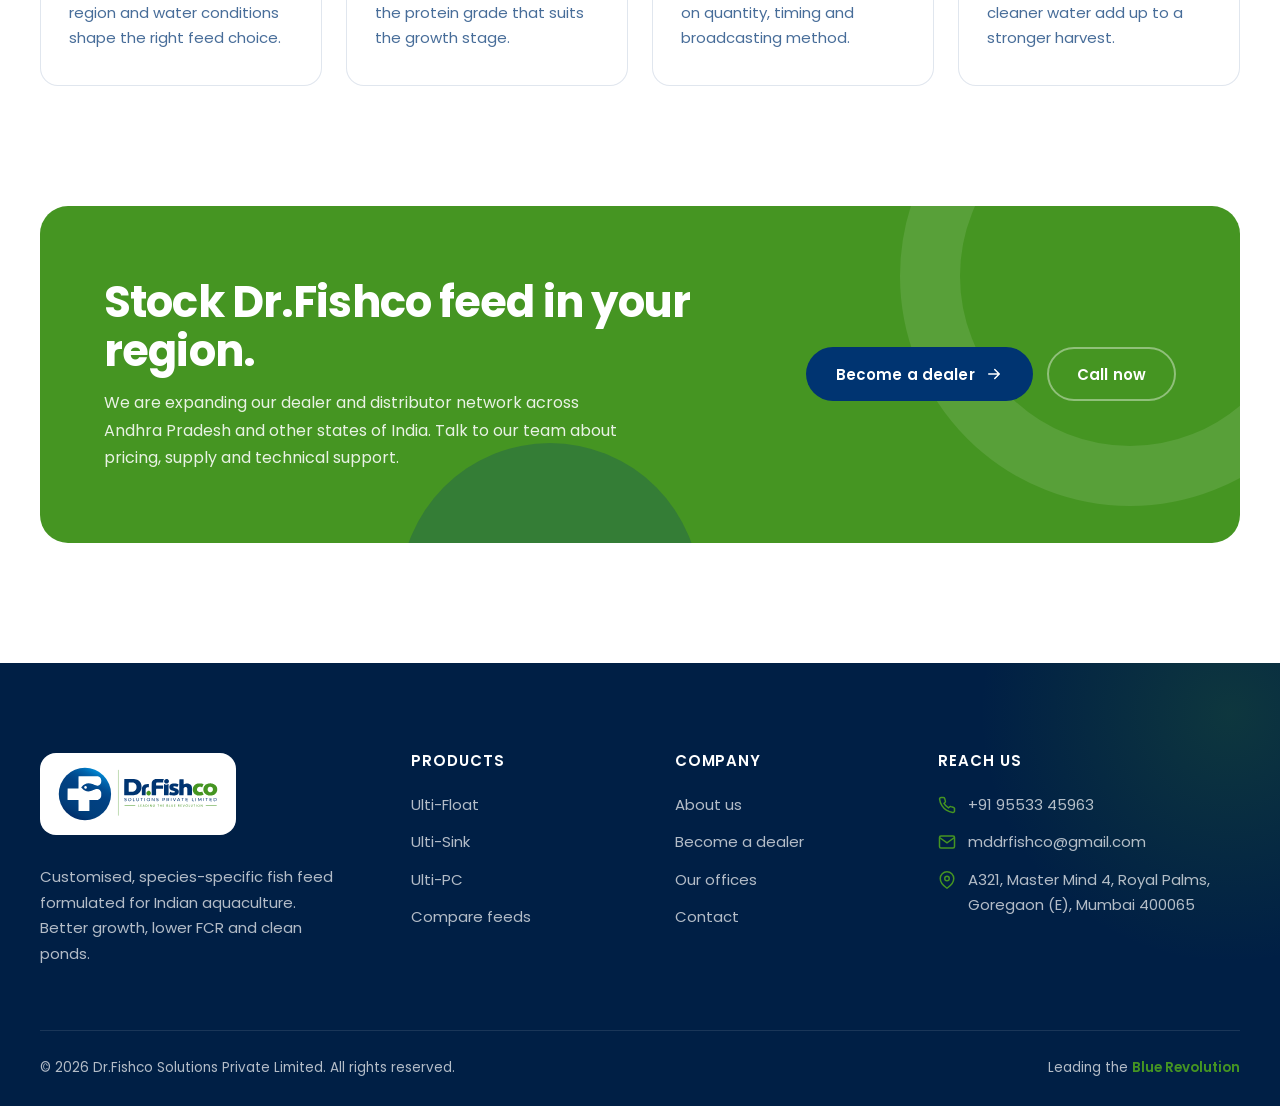
==== commit b04521d2: "Larger, tightly cropped navbar logo; centre dealer button text Co-Authored-By: Claude Opus 5.5 <nore" ====
--- a/index.html
+++ b/index.html
@@ -22,7 +22,7 @@
 <a class="sr-only" href="#main">Skip to content</a>
 <header class="site-header" id="top">
   <div class="container nav">
-    <a class="brand" href="index.html" aria-label="Dr.Fishco Solutions home"><img src="assets/logo/logo-horizontal-line.svg" alt="Dr.Fishco Solutions Private Limited" width="160" height="60"></a>
+    <a class="brand" href="index.html" aria-label="Dr.Fishco Solutions home"><img src="assets/logo/logo-nav.svg" alt="Dr.Fishco Solutions Private Limited" width="178" height="60"></a>
     <ul class="nav-links" id="menu">
       <li><a href="index.html" class="active" aria-current="page">Home</a></li>
       <li><a href="products.html">Products</a></li>
@@ -211,7 +211,7 @@
   <div class="container">
     <div class="foot-grid">
       <div class="foot-brand">
-        <a class="logo-chip" href="index.html"><img src="assets/logo/logo-horizontal-line.svg" alt="Dr.Fishco Solutions" width="140" height="52" loading="lazy"></a>
+        <a class="logo-chip" href="index.html"><img src="assets/logo/logo-nav.svg" alt="Dr.Fishco Solutions" width="160" height="54" loading="lazy"></a>
         <p>Customised, species-specific fish feed formulated for Indian aquaculture. Better growth, lower FCR and clean ponds.</p>
       </div>
       <div>
--- a/assets/css/style.css
+++ b/assets/css/style.css
@@ -72,16 +72,17 @@
 
 .site-header{position:sticky;top:0;z-index:100;background:rgba(255,255,255,.92);backdrop-filter:saturate(1.4) blur(14px);-webkit-backdrop-filter:saturate(1.4) blur(14px);transition:box-shadow .3s,background .3s}
 .site-header.scrolled{box-shadow:0 1px 0 var(--navy-12),0 10px 30px -18px rgba(0,31,69,.3)}
-.nav{display:flex;align-items:center;justify-content:space-between;height:84px;gap:24px;transition:height .3s}
+.nav{display:flex;align-items:center;justify-content:space-between;height:90px;gap:24px;transition:height .3s}
 .scrolled .nav{height:70px}
-.brand img{height:52px;width:auto;transition:height .3s}
-.scrolled .brand img{height:44px}
+.brand{display:flex;align-items:center}
+.brand img{height:66px;width:auto;transition:height .3s}
+.scrolled .brand img{height:56px}
 .nav-links{display:flex;align-items:center;gap:6px;list-style:none}
 .nav-links a{position:relative;display:block;padding:10px 16px;font-size:15px;font-weight:500;border-radius:999px;transition:color .2s,background .2s}
 .nav-links a:not(.btn):hover{background:var(--navy-06)}
 .nav-links a.active{color:var(--green)}
 .nav-links a.active::after{content:"";position:absolute;left:50%;bottom:2px;width:5px;height:5px;margin-left:-2.5px;border-radius:50%;background:var(--green)}
-.nav-links .btn{height:46px;padding:0 22px;margin-left:12px}
+.nav-links .btn{display:inline-flex;align-items:center;justify-content:center;height:46px;padding:0 24px;margin-left:14px;line-height:1}
 .menu-toggle{display:none;width:46px;height:46px;border-radius:50%;border:1px solid var(--navy-12);background:#fff;cursor:pointer;place-items:center}
 .menu-toggle span{display:block;width:20px;height:2px;background:var(--navy);border-radius:2px;transition:transform .3s var(--ease),opacity .2s}
 .menu-toggle span+span{margin-top:5px}
@@ -339,7 +340,7 @@
 .site-footer::before{content:"";position:absolute;right:-200px;top:-200px;width:500px;height:500px;border-radius:50%;background:radial-gradient(closest-side,rgba(69,149,34,.2),transparent)}
 .foot-grid{position:relative;display:grid;grid-template-columns:1.5fr 1fr 1fr 1.4fr;gap:48px;padding-bottom:64px}
 .foot-brand .logo-chip{display:inline-block;background:#fff;border-radius:16px;padding:14px 18px;margin-bottom:22px}
-.foot-brand .logo-chip img{height:46px}
+.foot-brand .logo-chip img{height:54px}
 .foot-brand p{max-width:34ch}
 .site-footer h4{color:#fff;font-size:15px;font-weight:600;letter-spacing:.06em;text-transform:uppercase;margin-bottom:22px}
 .site-footer ul{list-style:none;display:grid;gap:12px}
@@ -408,7 +409,8 @@
   .container{width:calc(100% - 32px)}
   .topbar{display:none}
   .nav{height:72px}
-  .brand img{height:42px}
+  .brand img{height:48px}
+  .scrolled .brand img{height:46px}
   section{padding:84px 0}
   .hero-grid{padding:48px 0 120px;gap:48px}
   .hero-meta{display:grid;grid-template-columns:repeat(3,auto);justify-content:space-between;gap:12px}
@@ -440,7 +442,7 @@
 }
 
 /* ---------- Scroll showcase (packets as posters) ---------- */
-.showcase{--hh:84px;position:relative;height:330vh;background:var(--navy)}
+.showcase{--hh:90px;padding:0;position:relative;height:330vh;background:var(--navy)}
 .sc-sticky{position:sticky;top:var(--hh);height:calc(100vh - var(--hh));height:calc(100svh - var(--hh));overflow:hidden;color:#fff;background:var(--navy);transition:background-color .9s var(--ease);isolation:isolate}
 .showcase[data-active="1"] .sc-sticky{background:var(--navy-900)}
 .showcase[data-active="2"] .sc-sticky{background:var(--green)}
